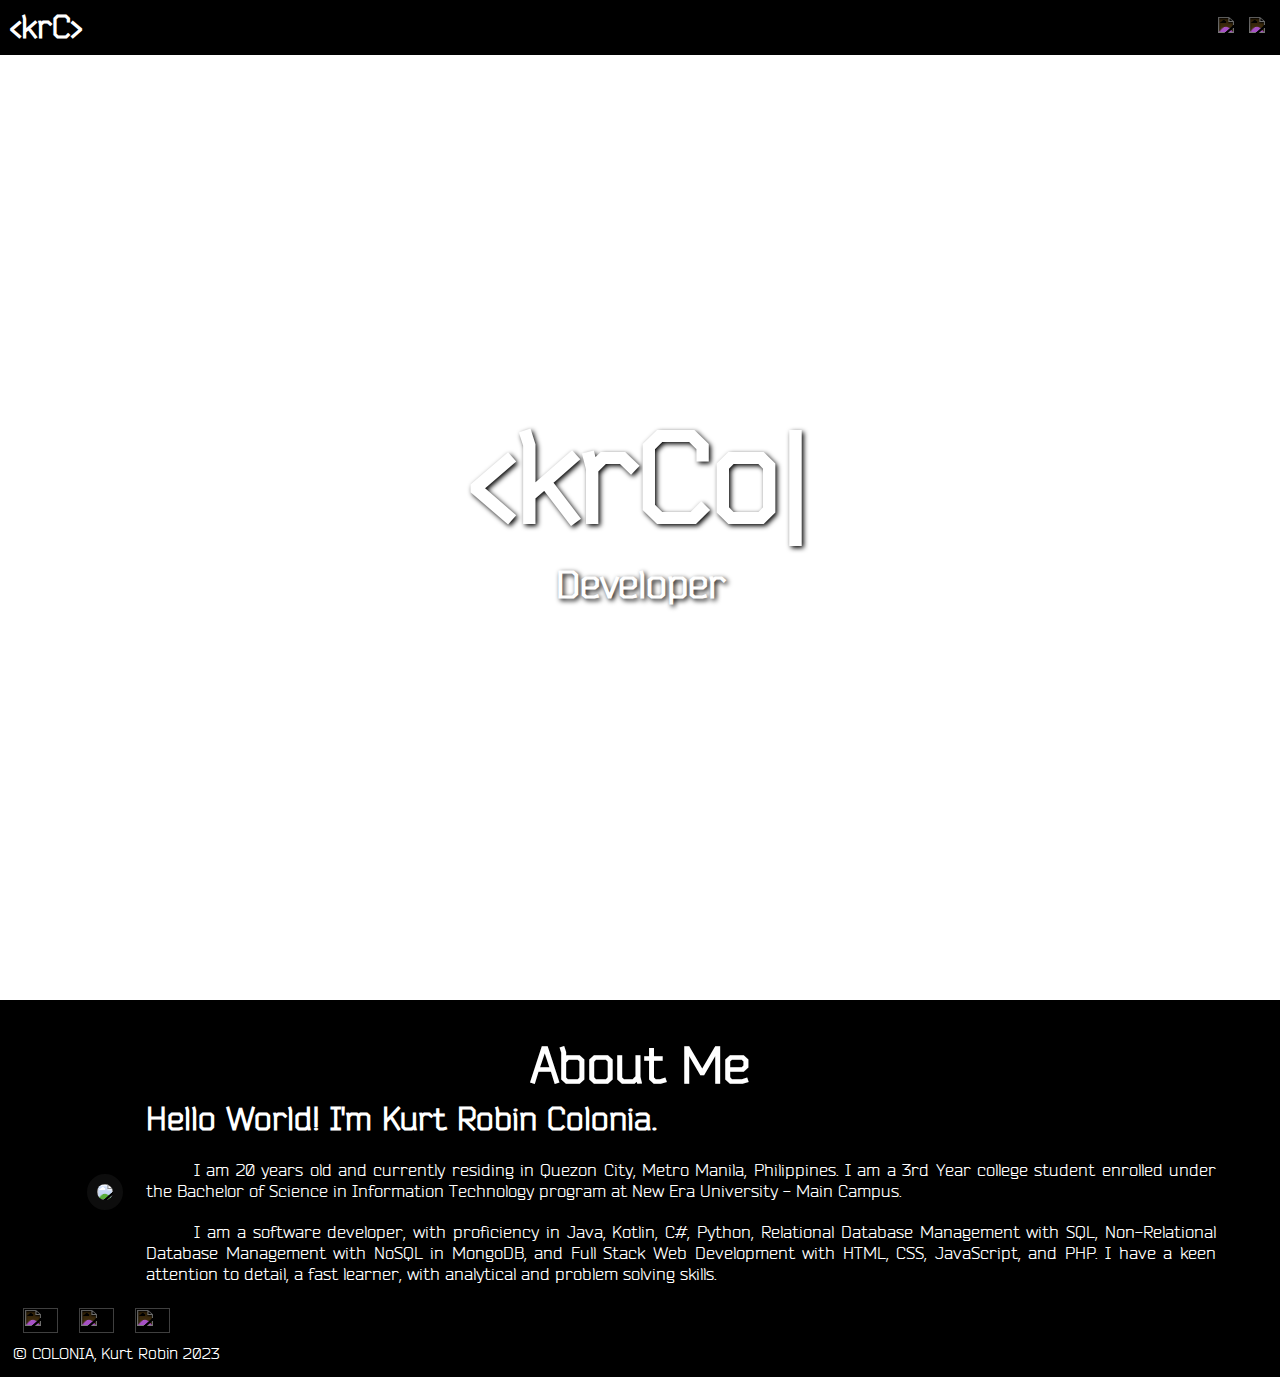
==== index.html @ 04ef665b "13th Commit: made some changes to text to keep it responsive" ====
<!DOCTYPE html>
<html lang="en">

<head>
  <meta charset="UTF-8">
  <meta http-equiv="X-UA-Compatible" content="IE=edge">
  <meta name="viewport" content="width=device-width, initial-scale=1.0">
  <link rel="icon" href="images/favicon.png">
  <link rel="stylesheet" href="styles/style.css" type="text/css" charset="utf-8" />
  <title>Kurt Colonia | Developer</title>
</head>

<body onload="setTimeout(printHomeHeader(), 500)">

  <script src="js/script.js"></script>
  <header>
    <div class="headerDiv">
      <h1>&lt;krC&gt;</h1>
      <nav>
        <button class="hamb-ico" onClick="dropDownFunc()"><img src="https://i.imgur.com/zz1orbo.png"></button>
        <span class="headerBtns">
          <a href="#" class="homeBtn"><img src="https://i.imgur.com/gurbBj8.png" id="buttons"></a>
          <a href="#section1" class="aboutBtn"><img src="https://i.imgur.com/1UI1pkW.png" id="buttons"></a>
        </span>
      </nav>
    </div>

    <nav>
      <div class="headerDropdown">
        <a href="#">Home</a>
        <a href="#section1">About Me</a>
      </div>
    </nav>
  </header>

  <div class="homeTitle">
    <h1>
      <p id="headerContent"></p><span class="blinkCursor">|</span>
    </h1>
    <h2>Developer</h2>
  </div>

  <a id="section1"></a>

  <section class="aboutSection">
    <h1 class="aboutHeader">About Me</h1>
    <div class="aboutContent">
      <img src="images/idPhoto.png"></img>
      <main>
        <h2>Hello World! I'm Kurt Robin Colonia.</h2><br>
        <p> I am 20 years old and currently residing in Quezon City, Metro Manila, Philippines. I am a 3rd
          Year college student enrolled under the Bachelor of Science in Information Technology program at
          New Era University - Main Campus.</p><br>
        <p> I am a software developer, with proficiency in Java, Kotlin, C#, Python, Relational Database
          Management with SQL, Non-Relational Database Management with NoSQL in MongoDB, and Full Stack
          Web Development with HTML, CSS, JavaScript, and PHP. I have a keen attention to detail, a fast
          learner, with analytical and problem solving skills.</p>
      </main>
    </div>
  </section>

  <footer>
    <div class="footerDiv">
      <div class="footerContent">
        <div class="profileLinks">
          <a href="https://github.com/krcolonia" target="_blank">
            <img src="https://i.imgur.com/YPeacUb.png">
          </a>
          <a href="https://www.linkedin.com/in/krcolonia/" target="_blank">
            <img src="https://i.imgur.com/AUaixxY.png">
          </a>
          <a href="mailto:kurtrobinperezcolonia@gmail.com">
            <img src="https://i.imgur.com/XZkfDdk.png">
          </a>
        </div>
        <p>&copy; COLONIA, Kurt Robin 2023</p>
      </div>
    </div>
  </footer>

</body>

</html>
---- styles/style.css ----
@font-face {
  font-family: 'bender';
  src: url('../fonts/bender.woff2') format('woff2'),
    url('../fonts/bender.woff') format('woff');
  font-weight: normal;
  font-style: normal;

}

html {
  scroll-behavior: smooth;
}

body {
  margin: 0;
  padding: 0;
  font-family: 'bender', monospace;
  display: flex;
  flex-direction: column;
  min-height: 100vh;

  background-image: url('https://i.imgur.com/z3rsDTU.png');
  background-size: cover;
  background-position: center;
  background-repeat: no-repeat;
  background-attachment: fixed;

  scrollbar-width: thin;
  scrollbar-color: transparent transparent;
  -ms-overflow-style: none;
  scrollbar-width: none;
  overflow: -moz-scrollbars-none;

  color: white;
}

header {
  position: sticky;
  width: 100%;
  top: 0;
  z-index: 1;
}

#buttons {
  transition: all 0.5s ease-in-out;
}

#buttons:hover {
  max-width: 45px;
}

.headerDiv {
  display: flex;
  justify-content: space-between;
  align-items: center;
  padding: 10px;
  margin: 0;
  max-height: 35px;
  background-color: black;
  z-index: 1;
}

.headerDiv h1 {
  display: inline-block;
  user-select: none;
  margin: 0;
  padding: 0;
  font-family: 'bender', monospace;
}

.headerBtns {
  margin: 0;
}

.homeBtn img {
  max-height: 35px;
  margin: 5px;
  filter: invert(100%);
}

.aboutBtn img {
  max-height: 35px;
  margin: 5px;
  filter: invert(100%);
}

.hamb-ico {
  display: none;
}

.hamb-ico img {
  max-width: 35px;
  filter: invert(100%);
}

.headerDropdown {
  display: none;
}

.headerDropdown a {
  display: inline-block;
}

.homeTitle {
  display: flex;
  flex-direction: column;
  justify-content: center;
  align-items: center;
  width: 100%;
  height: 100vh;
  text-shadow: 2px 2px 5px black;
}

.homeTitle h1 {
  user-select: none;
  font-size: 10vw;
  margin: 0;
  padding: 0;
}

.homeTitle p {
  display: inline;
}

.blinkCursor {
  text-shadow: 2px 2px 5px black;
  animation: blinkCursor 0.8s linear infinite;
  animation-play-state: paused;
}

@keyframes blinkCursor {
  0% {
    opacity: 01;
  }

  49% {
    opacity: 1;
  }

  50% {
    opacity: 0;
  }

  99% {
    opacity: 0;
  }

  100% {
    opacity: 1;
  }
}

.homeTitle h2 {
  user-select: none;
  font-size: 3vw;
  margin: 0;
  padding: 0;
}

#section1 {
  padding-bottom: 45px;
}

.aboutSection {
  display: flex;
  flex-direction: column;
  align-items: center;
  background-color: black;
}

.aboutHeader {
  font-size: 4vw;
  margin-bottom:0;
}

.aboutContent {
  display: flex;
  flex-direction: row;
  justify-content: space-evenly;
  align-items: center;
  margin: 5%;
  margin-top: 0;
  margin-bottom: 0;
}

.aboutContent img {
  max-width: 30vw;
  margin: 2%;
  border-radius: 50%;
  border: 10px solid #0D0D0D
}

.aboutContent main * {
  margin: 0;
  padding: 0;
}

.aboutContent h2 {
  font-size: 2.5vw;
}

.aboutContent p {
  font-size: 1.3vw;
  text-indent: 3rem;
  text-align: justify;
}

.footerDiv {
  display: flex;
  flex-direction: row;
  justify-content: left;
  align-items: flex-end;
  width: 100%;
  user-select: none;
  background-color: black;
}

.footerContent {
  margin: 1%;
}

.footerContent p {
  margin: 0;
}

.profileLinks {
  display: flex;
  flex-direction: row;
}

.profileLinks img {
  width: 100%;
  height: 100%;
  margin: 0;
  padding: 0;
  filter: invert(100%);
}

.profileLinks a {
  width: 35px;
  margin: 5%;
  display: flex;
  align-items: center;
  justify-content: center;
}

@media (max-width: 768px) {

  .headerBtns {
    display: none;
  }

  .hamb-ico {
    display: inline-block;
    background-color: transparent;
    border: none;
    margin: 5px;
  }

  .hamb-ico img {
    max-width: 35px;
    filter: invert(100%);
  }

  .headerDropdown {
    z-index: -5;
    position: absolute;
    display: flex;
    flex-direction: row;
    justify-content: space-evenly;
    align-items: center;
    height: 55px;
    width: 100%;
    top: 0px;
    background-color: #0D0D0D;
    transition: top 0.3s ease-in-out;
  }

  .headerDropdown a {
    display: inline-block;
    text-decoration: none;
    color: white;
    font-size: 4vw;
    transition: text-shadow 0.3s ease-in-out;
  }

  .headerDropdown a:hover {
    text-shadow: 0.5px 0.5px 5px grey, -0.5px -0.5px 5px grey;
  }

  .aboutHeader {
    font-size: 3rem;
  }

  .aboutContent {
    flex-direction: column;
  }

  .aboutContent img {
    margin: 0;
  }

  .aboutContent h2 {
    margin-top: 0;
    text-align: center;
    font-size: 2rem;
  }

  .aboutContent p {
    font-size: 1rem;
  }

  .footerDiv {
    justify-content: center;
    align-items: center;
  }

  .footerContent * {
    justify-content: center;
    text-align: center;
  }
}
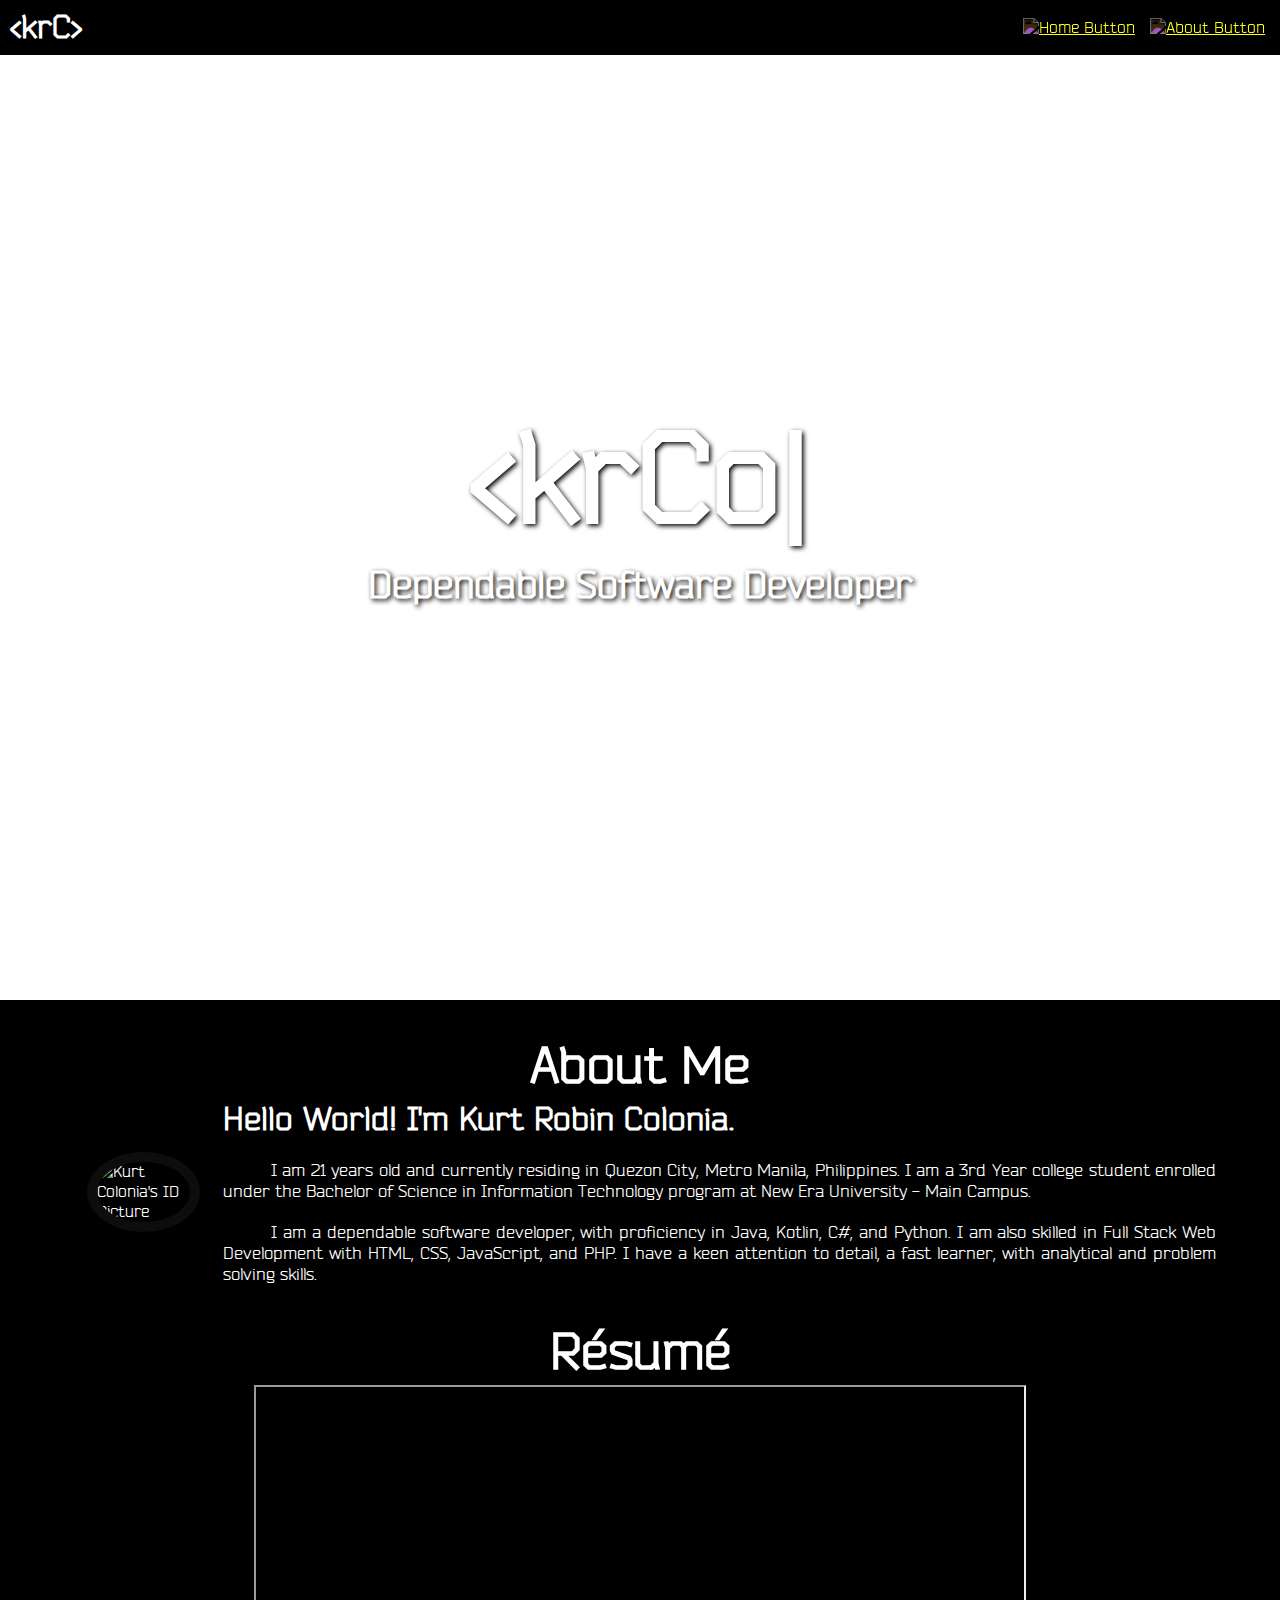
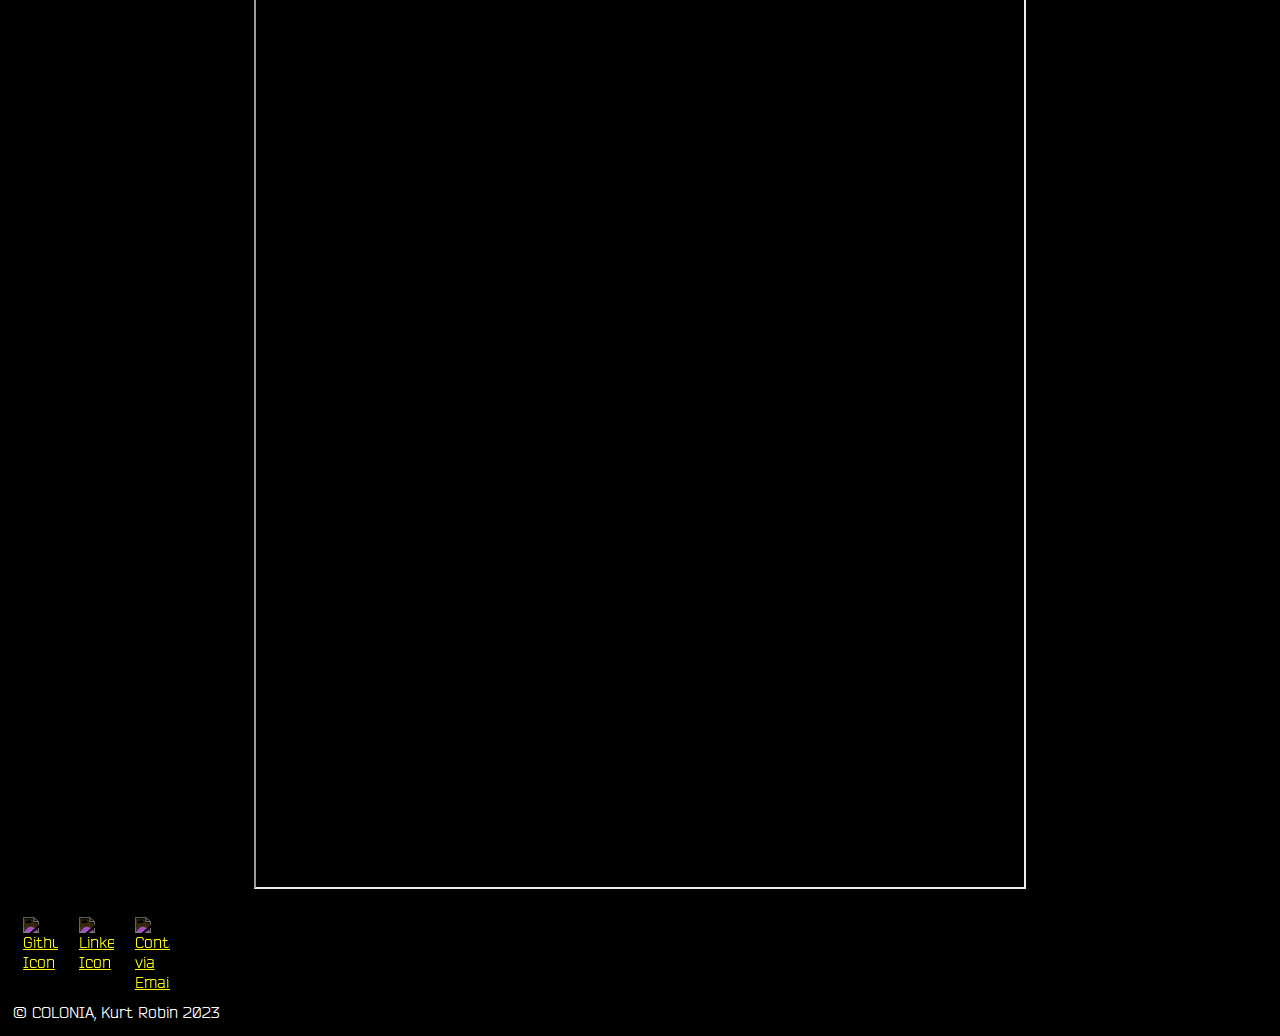
==== commit 2aebf6b9: "16th Commit: Added Résumé" ====
--- a/index.html
+++ b/index.html
@@ -17,10 +17,12 @@
     <div class="headerDiv">
       <h1>&lt;krC&gt;</h1>
       <nav>
-        <button class="hamb-ico" onClick="dropDownFunc()"><img src="https://i.imgur.com/zz1orbo.png"></button>
+        <button class="hamb-ico" onClick="dropDownFunc()"><img src="https://i.imgur.com/zz1orbo.png"
+            alt="Dropdown Button"></button>
         <span class="headerBtns">
-          <a href="#" class="homeBtn"><img src="https://i.imgur.com/gurbBj8.png" id="buttons"></a>
-          <a href="#section1" class="aboutBtn"><img src="https://i.imgur.com/1UI1pkW.png" id="buttons"></a>
+          <a href="#" class="homeBtn"><img src="https://i.imgur.com/gurbBj8.png" alt="Home Button" id="buttons"></a>
+          <a href="#section1" class="aboutBtn"><img src="https://i.imgur.com/1UI1pkW.png" alt="About Button"
+              id="buttons"></a>
         </span>
       </nav>
     </div>
@@ -37,7 +39,8 @@
     <h1>
       <p id="headerContent"></p><span class="blinkCursor">|</span>
     </h1>
-    <h2>Developer</h2>
+    <!-- <h2>Developer</h2> -->
+    <h2>Dependable Software Developer</h2>
   </div>
 
   <a id="section1"></a>
@@ -45,16 +48,30 @@
   <section class="aboutSection">
     <h1 class="aboutHeader">About Me</h1>
     <div class="aboutContent">
-      <img src="images/idPhoto.png"></img>
+      <img src="images/LinkedIn_PFP.png" alt="Kurt Colonia's ID Picture"></img>
       <main>
         <h2>Hello World! I'm Kurt Robin Colonia.</h2><br>
-        <p> I am 20 years old and currently residing in Quezon City, Metro Manila, Philippines. I am a 3rd
+        <p> I am 21 years old and currently residing in Quezon City, Metro Manila, Philippines. I am a 3rd
           Year college student enrolled under the Bachelor of Science in Information Technology program at
           New Era University - Main Campus.</p><br>
-        <p> I am a software developer, with proficiency in Java, Kotlin, C#, Python, Relational Database
+        <p> I am a dependable software developer, with proficiency in Java, Kotlin, C#, and Python. I am also skilled in
+          Full Stack
+          Web Development with HTML, CSS, JavaScript, and PHP. I have a keen attention to detail, a fast
+          learner, with analytical and problem solving skills.</p>
+        <!-- <p> I am a software developer, with proficiency in Java, Kotlin, C#, Python, Relational Database
           Management with SQL, Non-Relational Database Management with NoSQL in MongoDB, and Full Stack
           Web Development with HTML, CSS, JavaScript, and PHP. I have a keen attention to detail, a fast
-          learner, with analytical and problem solving skills.</p>
+          learner, with analytical and problem solving skills.</p> -->
+      </main>
+    </div>
+  </section>
+
+  <section class="resumeSection">
+    <h1 class="resumeHeader">Résumé</h1>
+    <div class="resumeContent">
+      <!-- <img src="images/LinkedIn_PFP.png" alt="Kurt Colonia's ID Picture"></img> -->
+      <main>
+        <iframe src="https://drive.google.com/file/d/1nc6_Sts3eRmDZ3pIucQICVjCvU0dwjOP/preview" width="768" height="1100"></iframe>
       </main>
     </div>
   </section>
@@ -64,13 +81,13 @@
       <div class="footerContent">
         <div class="profileLinks">
           <a href="https://github.com/krcolonia" target="_blank">
-            <img src="https://i.imgur.com/YPeacUb.png">
+            <img src="https://i.imgur.com/YPeacUb.png" alt="Github Icon">
           </a>
           <a href="https://www.linkedin.com/in/krcolonia/" target="_blank">
-            <img src="https://i.imgur.com/AUaixxY.png">
+            <img src="https://i.imgur.com/AUaixxY.png" alt="LinkedIn Icon">
           </a>
           <a href="mailto:kurtrobinperezcolonia@gmail.com">
-            <img src="https://i.imgur.com/XZkfDdk.png">
+            <img src="https://i.imgur.com/XZkfDdk.png" alt="Contact via Email">
           </a>
         </div>
         <p>&copy; COLONIA, Kurt Robin 2023</p>
--- a/styles/style.css
+++ b/styles/style.css
@@ -1,3 +1,4 @@
+
 @font-face {
   font-family: 'bender';
   src: url('../fonts/bender.woff2') format('woff2'),
@@ -161,19 +162,19 @@
   padding-bottom: 45px;
 }
 
-.aboutSection {
+section {
   display: flex;
   flex-direction: column;
   align-items: center;
   background-color: black;
 }
 
-.aboutHeader {
+section h1 {
   font-size: 4vw;
   margin-bottom:0;
 }
 
-.aboutContent {
+section div {
   display: flex;
   flex-direction: row;
   justify-content: space-evenly;
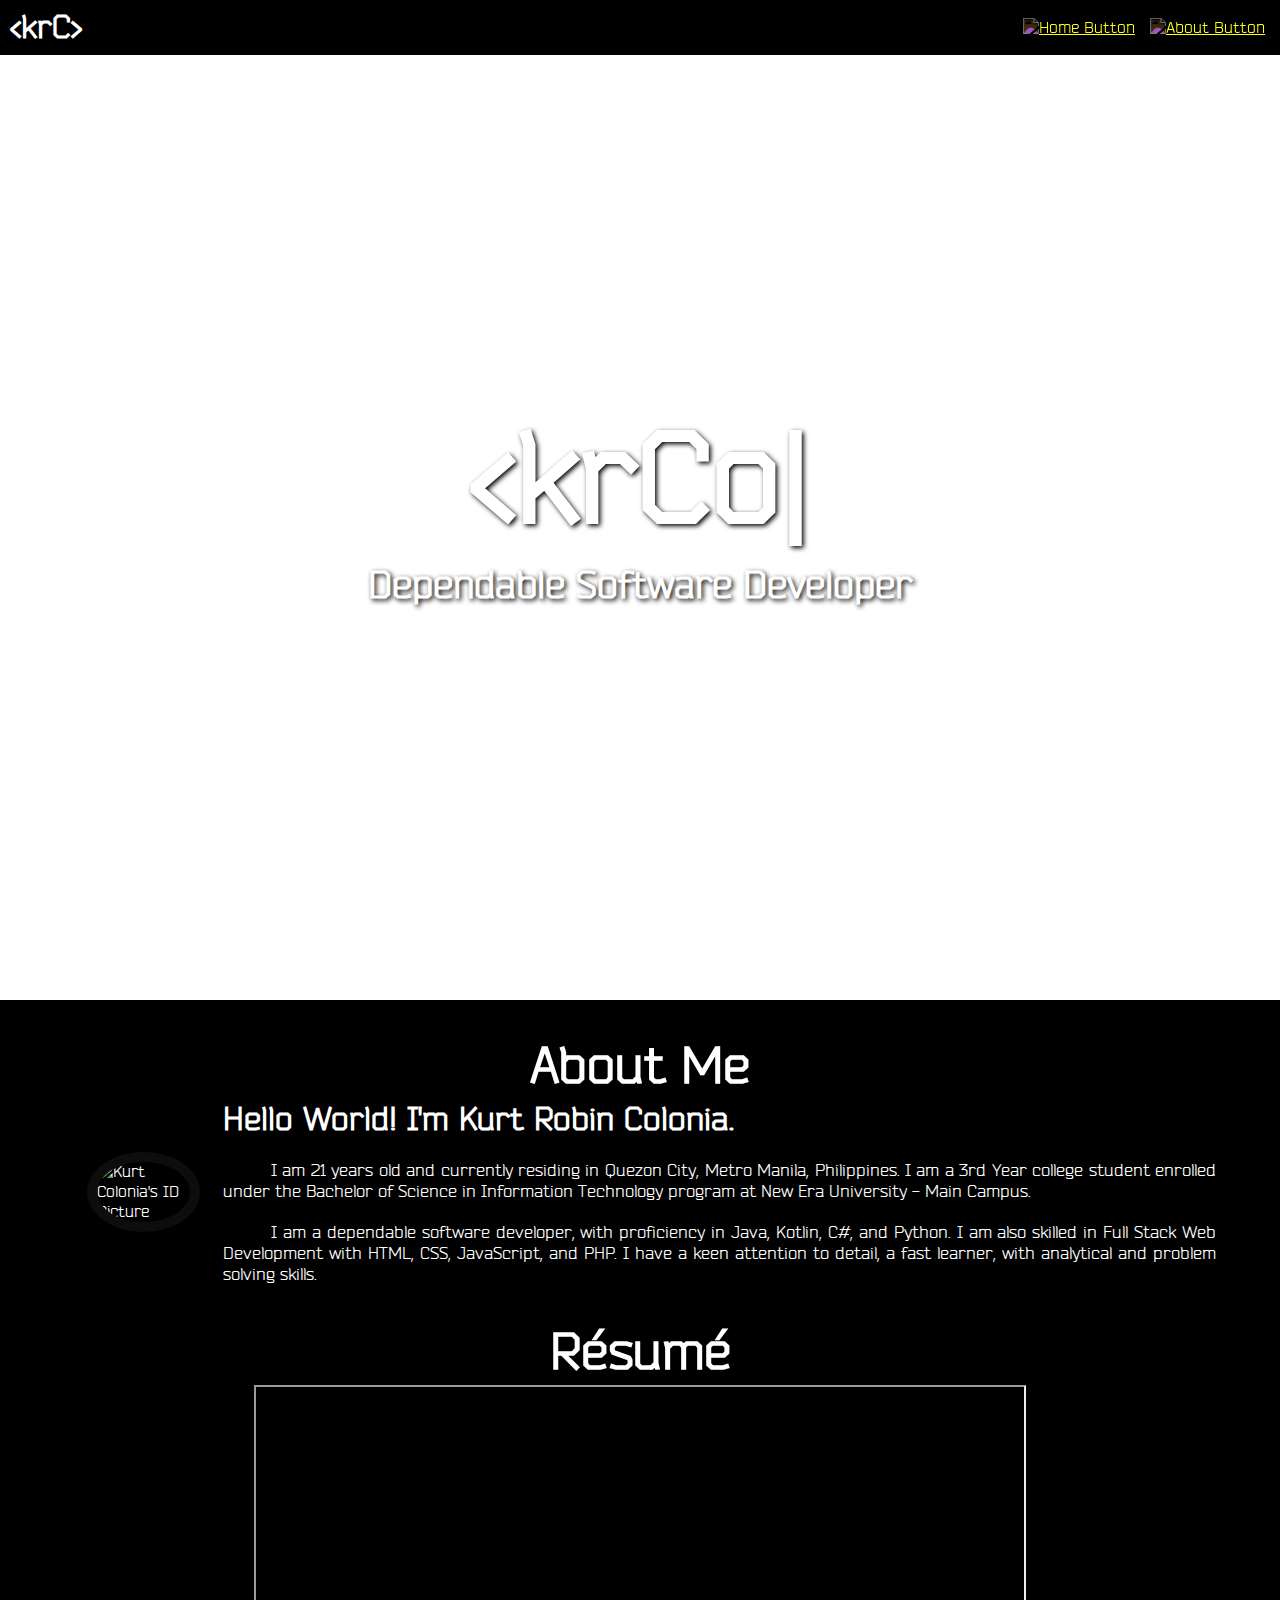
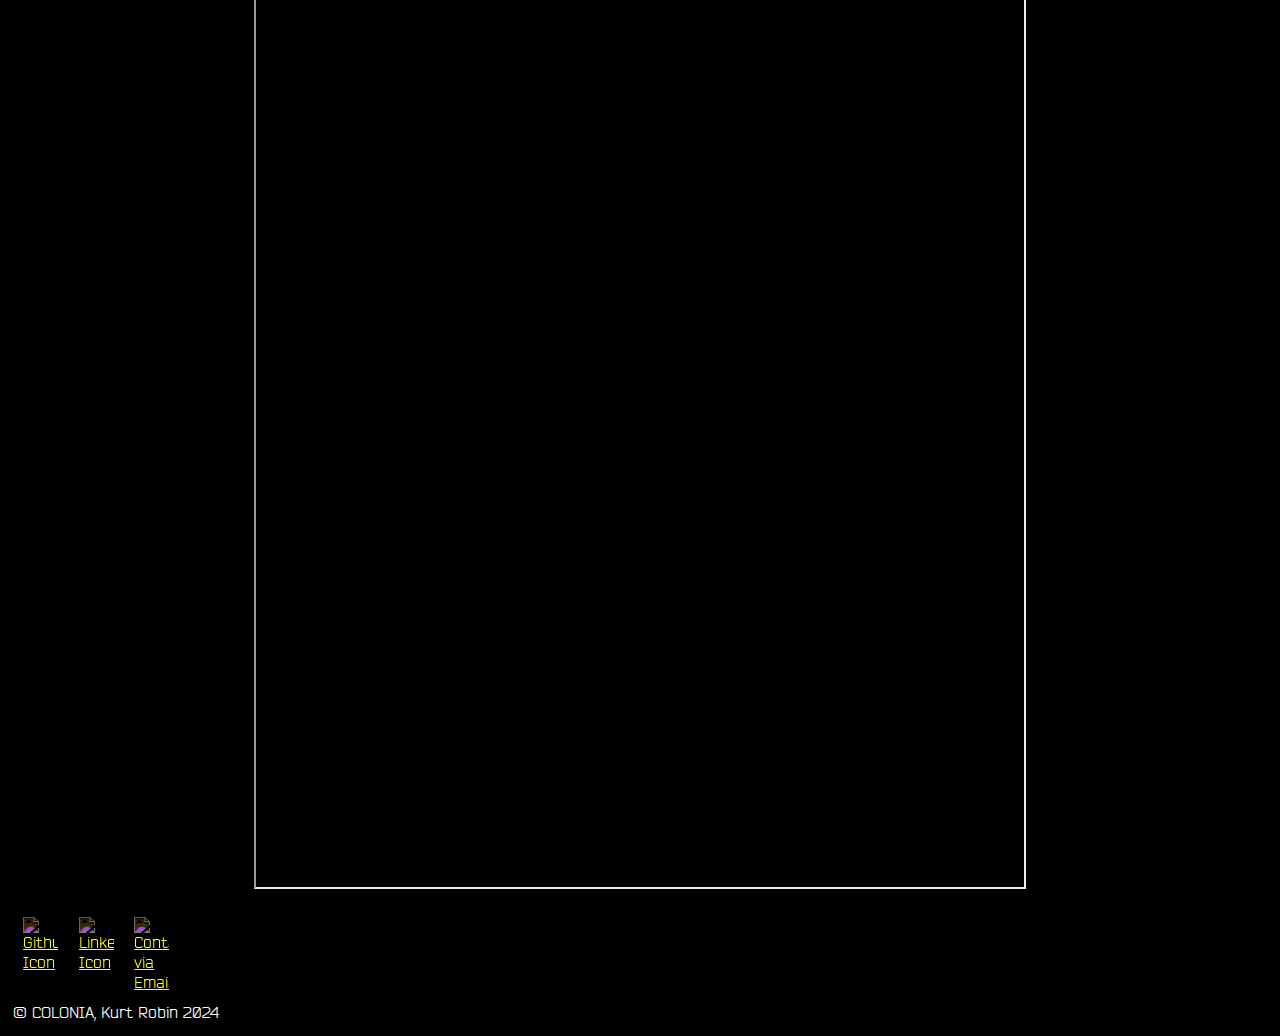
==== commit 6144f4c1: "17th Commit: Forgot to update something." ====
--- a/index.html
+++ b/index.html
@@ -90,7 +90,7 @@
             <img src="https://i.imgur.com/XZkfDdk.png" alt="Contact via Email">
           </a>
         </div>
-        <p>&copy; COLONIA, Kurt Robin 2023</p>
+        <p>&copy; COLONIA, Kurt Robin 2024</p>
       </div>
     </div>
   </footer>
--- a/styles/style.css
+++ b/styles/style.css
@@ -289,11 +289,11 @@
     text-shadow: 0.5px 0.5px 5px grey, -0.5px -0.5px 5px grey;
   }
 
-  .aboutHeader {
+  section h1 {
     font-size: 3rem;
   }
 
-  .aboutContent {
+  section div {
     flex-direction: column;
   }
 
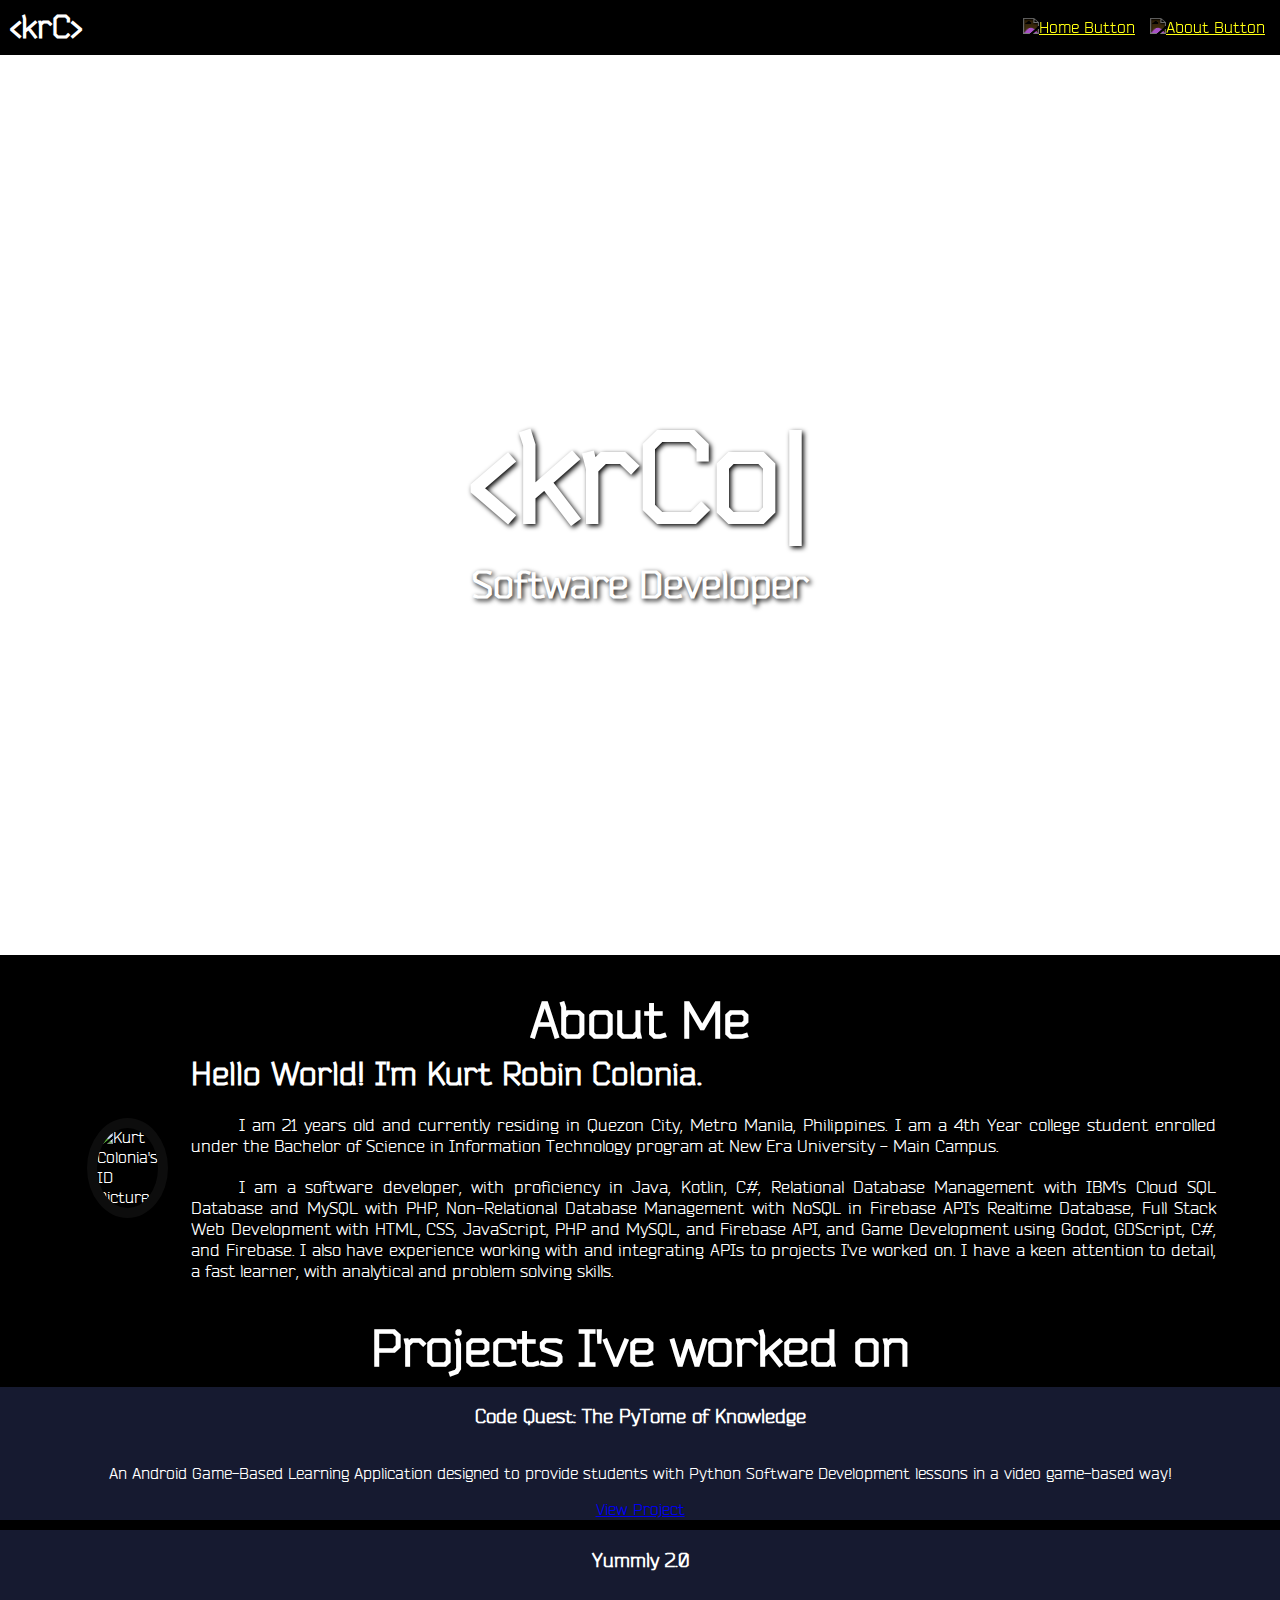
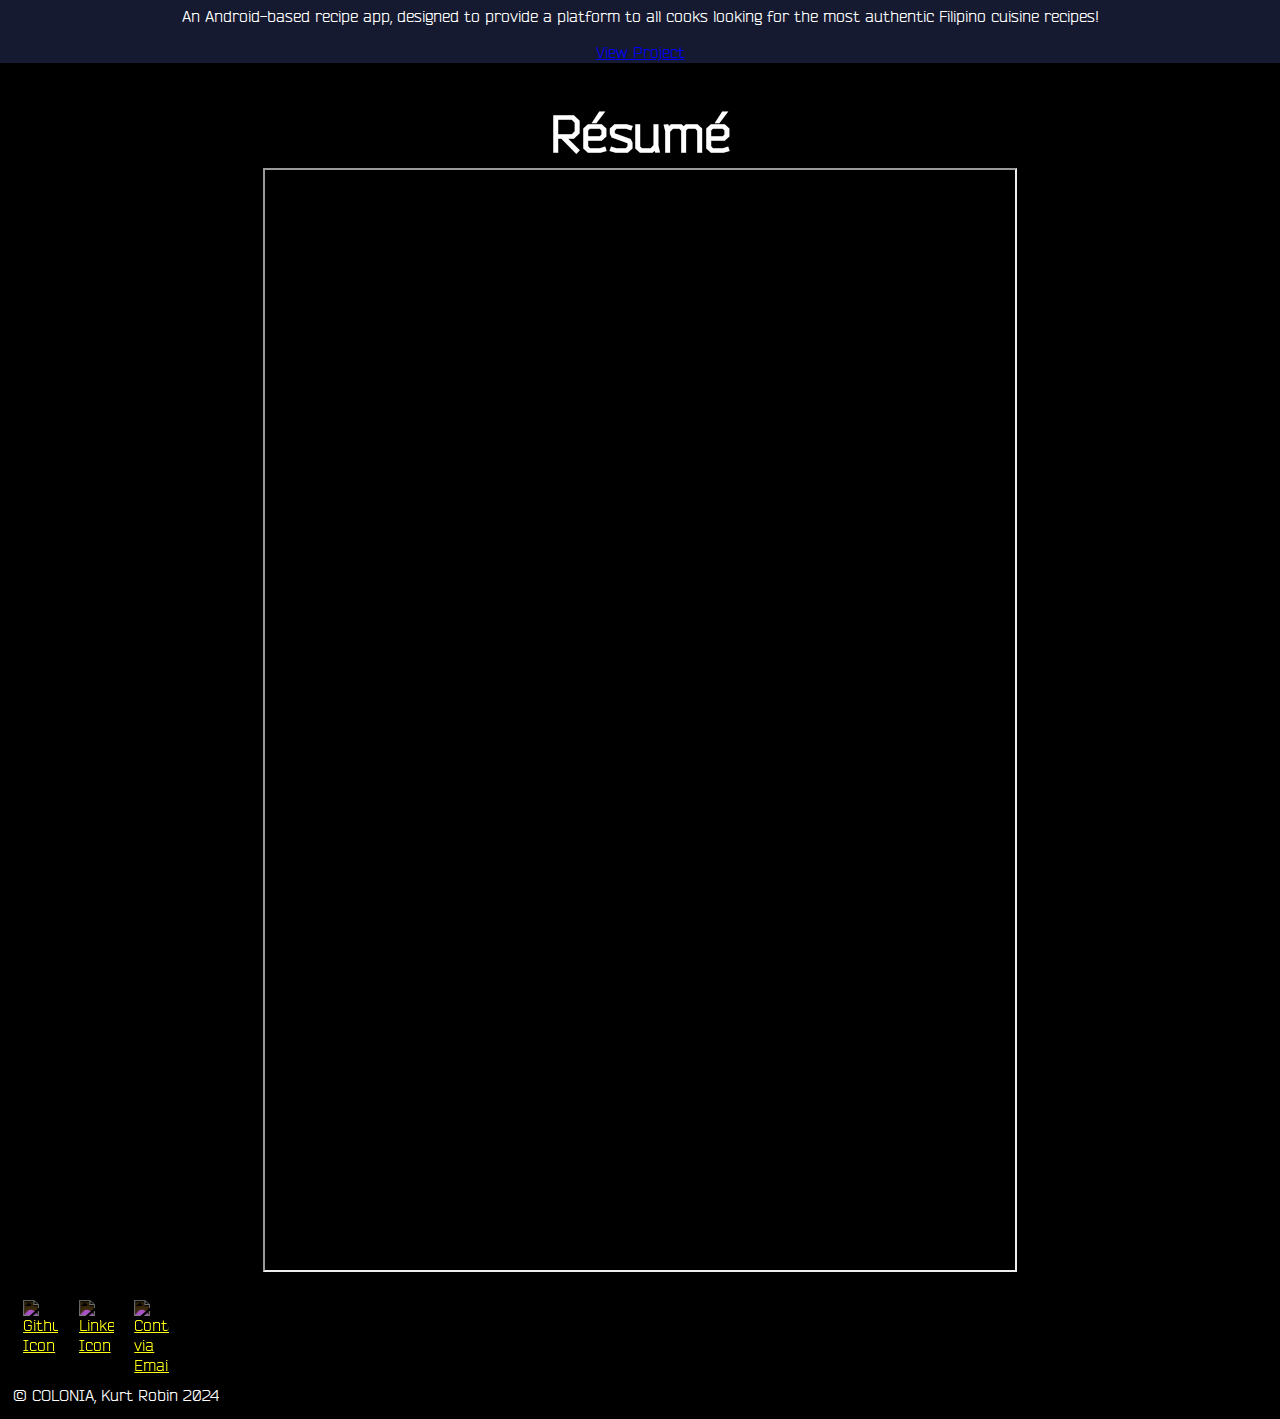
==== commit ab2f3c18: "18th Commit: Updated sections, currently restructuring HTML" ====
--- a/index.html
+++ b/index.html
@@ -2,98 +2,122 @@
 <html lang="en">
 
 <head>
-  <meta charset="UTF-8">
-  <meta http-equiv="X-UA-Compatible" content="IE=edge">
-  <meta name="viewport" content="width=device-width, initial-scale=1.0">
-  <link rel="icon" href="images/favicon.png">
-  <link rel="stylesheet" href="styles/style.css" type="text/css" charset="utf-8" />
-  <title>Kurt Colonia | Developer</title>
+	<meta charset="UTF-8">
+	<meta http-equiv="X-UA-Compatible" content="IE=edge">
+	<meta name="viewport" content="width=device-width, initial-scale=1.0">
+	<link rel="icon" href="images/favicon.png">
+	<link rel="stylesheet" href="styles/style.css" type="text/css" charset="utf-8" />
+	<title>Kurt Colonia | Software Developer</title>
 </head>
 
 <body onload="setTimeout(printHomeHeader(), 500)">
 
-  <script src="js/script.js"></script>
-  <header>
-    <div class="headerDiv">
-      <h1>&lt;krC&gt;</h1>
-      <nav>
-        <button class="hamb-ico" onClick="dropDownFunc()"><img src="https://i.imgur.com/zz1orbo.png"
-            alt="Dropdown Button"></button>
-        <span class="headerBtns">
-          <a href="#" class="homeBtn"><img src="https://i.imgur.com/gurbBj8.png" alt="Home Button" id="buttons"></a>
-          <a href="#section1" class="aboutBtn"><img src="https://i.imgur.com/1UI1pkW.png" alt="About Button"
-              id="buttons"></a>
-        </span>
-      </nav>
-    </div>
+	<script src="js/script.js"></script>
 
-    <nav>
-      <div class="headerDropdown">
-        <a href="#">Home</a>
-        <a href="#section1">About Me</a>
-      </div>
-    </nav>
-  </header>
+	<nav id="navbar">
+		<div class="headerDiv">
+			<h1>&lt;krC&gt;</h1>
+			<button class="hamb-ico" onClick="dropDownFunc()"><img src="https://i.imgur.com/zz1orbo.png"
+					alt="Dropdown Button"></button>
+			<span class="headerBtns">
+				<a href="#" class="homeBtn"><img src="https://i.imgur.com/gurbBj8.png" alt="Home Button" id="buttons"></a>
+				<a href="#section1" class="aboutBtn"><img src="https://i.imgur.com/1UI1pkW.png" alt="About Button"
+						id="buttons"></a>
+			</span>
+		</div>
+		<div id="headerDropdown">
+			<a href="#">Home</a>
+			<a href="#about-link">About Me</a>
+			<a href="#project-link">Projects</a>
+			<a href="#resume-link">Résumé</a>
+		</div>
+		<script>
+			var menu = document.getElementById("headerDropdown");
+			menu.style.top = "-" + menu.offsetHeight + "px";
+			console.log("dropdown default positioning set!")
+			dropdown_open = false
+		</script>
+	</nav>
 
-  <div class="homeTitle">
-    <h1>
-      <p id="headerContent"></p><span class="blinkCursor">|</span>
-    </h1>
-    <!-- <h2>Developer</h2> -->
-    <h2>Dependable Software Developer</h2>
-  </div>
+	<div class="homeTitle">
+		<h1>
+			<p id="headerContent"></p><span class="blinkCursor">|</span>
+		</h1>
+		<!-- <h2>Developer</h2> -->
+		<h2>Software Developer</h2>
+		<!-- <h2>Kurt Robin Colonia</h2> -->
+	</div>
 
-  <a id="section1"></a>
-
-  <section class="aboutSection">
-    <h1 class="aboutHeader">About Me</h1>
-    <div class="aboutContent">
-      <img src="images/LinkedIn_PFP.png" alt="Kurt Colonia's ID Picture"></img>
-      <main>
-        <h2>Hello World! I'm Kurt Robin Colonia.</h2><br>
-        <p> I am 21 years old and currently residing in Quezon City, Metro Manila, Philippines. I am a 3rd
-          Year college student enrolled under the Bachelor of Science in Information Technology program at
-          New Era University - Main Campus.</p><br>
-        <p> I am a dependable software developer, with proficiency in Java, Kotlin, C#, and Python. I am also skilled in
+	<a id="about-link"></a>
+	<section class="aboutSection">
+		<h1 class="aboutHeader">About Me</h1>
+		<div class="aboutContent">
+			<img src="images/LinkedIn_PFP.png" alt="Kurt Colonia's ID Picture"></img>
+			<main>
+				<h2>Hello World! I'm Kurt Robin Colonia.</h2><br>
+				<p> I am 21 years old and currently residing in Quezon City, Metro Manila, Philippines. I am a 4th
+					Year college student enrolled under the Bachelor of Science in Information Technology program at
+					New Era University - Main Campus.</p><br>
+				<!-- <p> I am a dependable software developer, with proficiency in Java, Kotlin, C#, and Python. I am also skilled in
           Full Stack
           Web Development with HTML, CSS, JavaScript, and PHP. I have a keen attention to detail, a fast
-          learner, with analytical and problem solving skills.</p>
-        <!-- <p> I am a software developer, with proficiency in Java, Kotlin, C#, Python, Relational Database
-          Management with SQL, Non-Relational Database Management with NoSQL in MongoDB, and Full Stack
-          Web Development with HTML, CSS, JavaScript, and PHP. I have a keen attention to detail, a fast
           learner, with analytical and problem solving skills.</p> -->
-      </main>
-    </div>
-  </section>
+				<p> I am a software developer, with proficiency in Java, Kotlin, C#, Relational Database
+					Management with IBM's Cloud SQL Database and MySQL with PHP, Non-Relational Database Management with NoSQL in
+					Firebase API's Realtime Database, Full Stack
+					Web Development with HTML, CSS, JavaScript, PHP and MySQL, and Firebase API, and Game Development using Godot,
+					GDScript, C#, and Firebase.
+					I also have experience working with and integrating APIs to projects I've worked on. I have a keen attention
+					to detail, a fast
+					learner, with analytical and problem solving skills.</p>
+			</main>
+		</div>
+	</section>
 
-  <section class="resumeSection">
-    <h1 class="resumeHeader">Résumé</h1>
-    <div class="resumeContent">
-      <!-- <img src="images/LinkedIn_PFP.png" alt="Kurt Colonia's ID Picture"></img> -->
-      <main>
-        <iframe src="https://drive.google.com/file/d/1nc6_Sts3eRmDZ3pIucQICVjCvU0dwjOP/preview" width="768" height="1100"></iframe>
-      </main>
-    </div>
-  </section>
+	<a id="project-link"></a>
+	<section id="projects">
+		<h1 class="section-header">Projects I've worked on</h1>
+		<div class="project-tile">
+			<h3>Code Quest: The PyTome of Knowledge</h3>
+			<p>An Android Game-Based Learning Application designed to provide students with Python Software Development lessons in a video game-based way!</p>
+			<a href="https://github.com/krcolonia/CodeQuest-ThePyTomeOfKnowledge" target="_blank">View Project</a>
+		</div>
+		<div class="project-tile">
+			<h3>Yummly 2.0</h3>
+			<p>An Android-based recipe app, designed to provide a platform to all cooks looking for the most authentic Filipino cuisine recipes!</p>
+			<a href="https://github.com/krcolonia/Yummly-2.0" target="_blank">View Project</a>
+		</div>
+	</section>
 
-  <footer>
-    <div class="footerDiv">
-      <div class="footerContent">
-        <div class="profileLinks">
-          <a href="https://github.com/krcolonia" target="_blank">
-            <img src="https://i.imgur.com/YPeacUb.png" alt="Github Icon">
-          </a>
-          <a href="https://www.linkedin.com/in/krcolonia/" target="_blank">
-            <img src="https://i.imgur.com/AUaixxY.png" alt="LinkedIn Icon">
-          </a>
-          <a href="mailto:kurtrobinperezcolonia@gmail.com">
-            <img src="https://i.imgur.com/XZkfDdk.png" alt="Contact via Email">
-          </a>
-        </div>
-        <p>&copy; COLONIA, Kurt Robin 2024</p>
-      </div>
-    </div>
-  </footer>
+	<a id="resume-link"></a>
+	<section class="resumeSection">
+		<h1 class="resumeHeader">Résumé</h1>
+		<div class="resumeContent">
+			<!-- <img src="images/LinkedIn_PFP.png" alt="Kurt Colonia's ID Picture"></img> -->
+			<main>
+				<iframe id="resume-embed" title="Embedded Résumé" src="https://drive.google.com/file/d/1nc6_Sts3eRmDZ3pIucQICVjCvU0dwjOP/preview"></iframe>
+			</main>
+		</div>
+	</section>
+
+	<footer>
+		<div class="footerDiv">
+			<div class="footerContent">
+				<div class="profileLinks">
+					<a href="https://github.com/krcolonia" target="_blank">
+						<img src="https://i.imgur.com/YPeacUb.png" alt="Github Icon">
+					</a>
+					<a href="https://www.linkedin.com/in/krcolonia/" target="_blank">
+						<img src="https://i.imgur.com/AUaixxY.png" alt="LinkedIn Icon">
+					</a>
+					<a href="mailto:kurtrobinperezcolonia@gmail.com">
+						<img src="https://i.imgur.com/XZkfDdk.png" alt="Contact via Email">
+					</a>
+				</div>
+				<p>&copy; COLONIA, Kurt Robin 2024</p>
+			</div>
+		</div>
+	</footer>
 
 </body>
 
--- a/styles/style.css
+++ b/styles/style.css
@@ -1,3 +1,4 @@
+@import url("main.css");
 
 @font-face {
   font-family: 'bender';
@@ -5,7 +6,6 @@
     url('../fonts/bender.woff') format('woff');
   font-weight: normal;
   font-style: normal;
-
 }
 
 html {
@@ -35,7 +35,7 @@
   color: white;
 }
 
-header {
+#navbar {
   position: sticky;
   width: 100%;
   top: 0;
@@ -94,11 +94,19 @@
   filter: invert(100%);
 }
 
-.headerDropdown {
-  display: none;
-}
-
-.headerDropdown a {
+#headerDropdown {
+  z-index: -5;
+  position: absolute;
+  display: flex;
+  flex-direction: column;
+  justify-content: space-evenly;
+  align-items: center;
+  width: 100%;
+  background-color: #0D0D0D;
+  transition: top 0.3s ease-in-out;
+}
+
+#headerDropdown a {
   display: inline-block;
 }
 
@@ -206,6 +214,19 @@
   text-align: justify;
 }
 
+.project-tile {
+	display: flex;
+	flex-direction: column;
+	background-color: var(--DarkGunmetal);
+	width: 100%;
+	margin: 5px;
+}
+
+#resume-embed {
+	width: 750px;
+	height: 1100px;
+}
+
 .footerDiv {
   display: flex;
   flex-direction: row;
@@ -263,21 +284,20 @@
     filter: invert(100%);
   }
 
-  .headerDropdown {
+  #headerDropdown {
     z-index: -5;
     position: absolute;
     display: flex;
-    flex-direction: row;
+    flex-direction: column;
     justify-content: space-evenly;
     align-items: center;
-    height: 55px;
     width: 100%;
-    top: 0px;
     background-color: #0D0D0D;
     transition: top 0.3s ease-in-out;
   }
 
-  .headerDropdown a {
+  #headerDropdown a {
+		padding: 10px;
     display: inline-block;
     text-decoration: none;
     color: white;
@@ -285,7 +305,7 @@
     transition: text-shadow 0.3s ease-in-out;
   }
 
-  .headerDropdown a:hover {
+  #headerDropdown a:hover {
     text-shadow: 0.5px 0.5px 5px grey, -0.5px -0.5px 5px grey;
   }
 
@@ -311,6 +331,11 @@
     font-size: 1rem;
   }
 
+	#resume-embed {
+		width:90vw;
+		height:110vh;
+	}
+
   .footerDiv {
     justify-content: center;
     align-items: center;
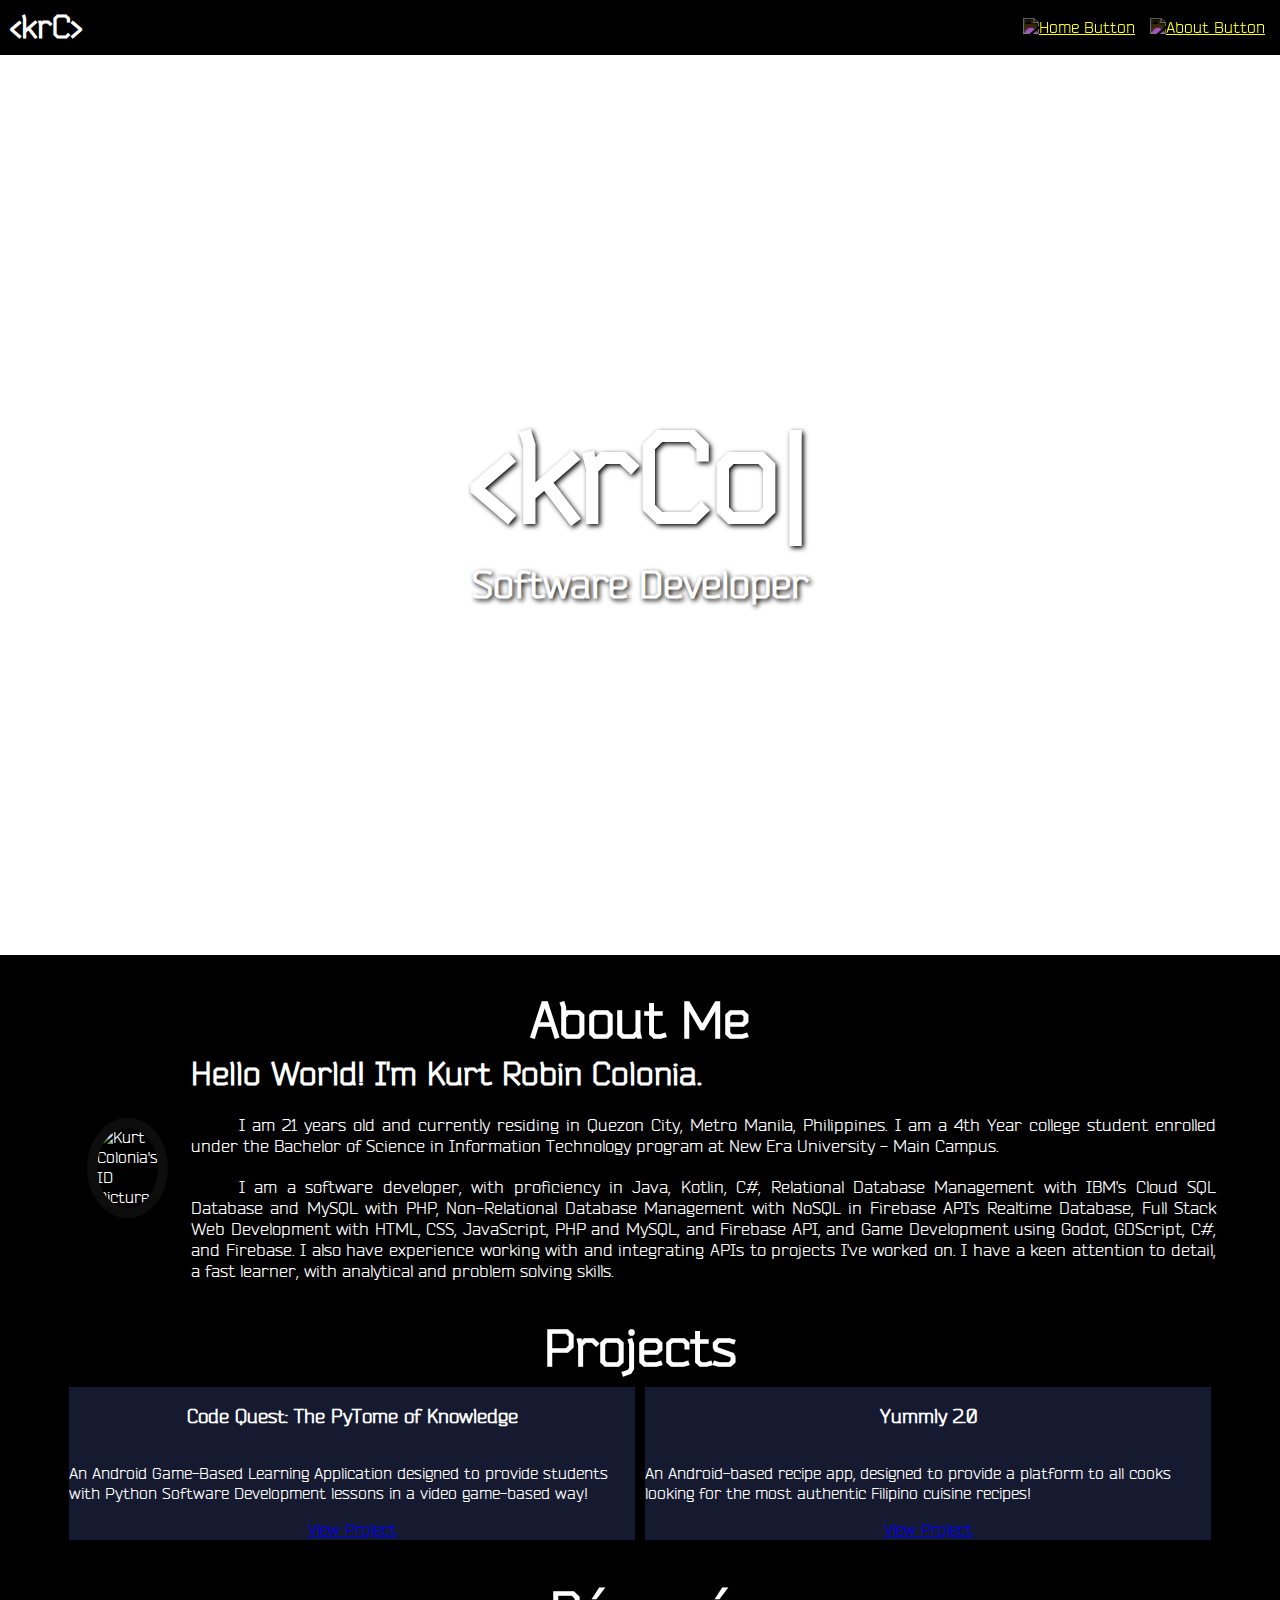
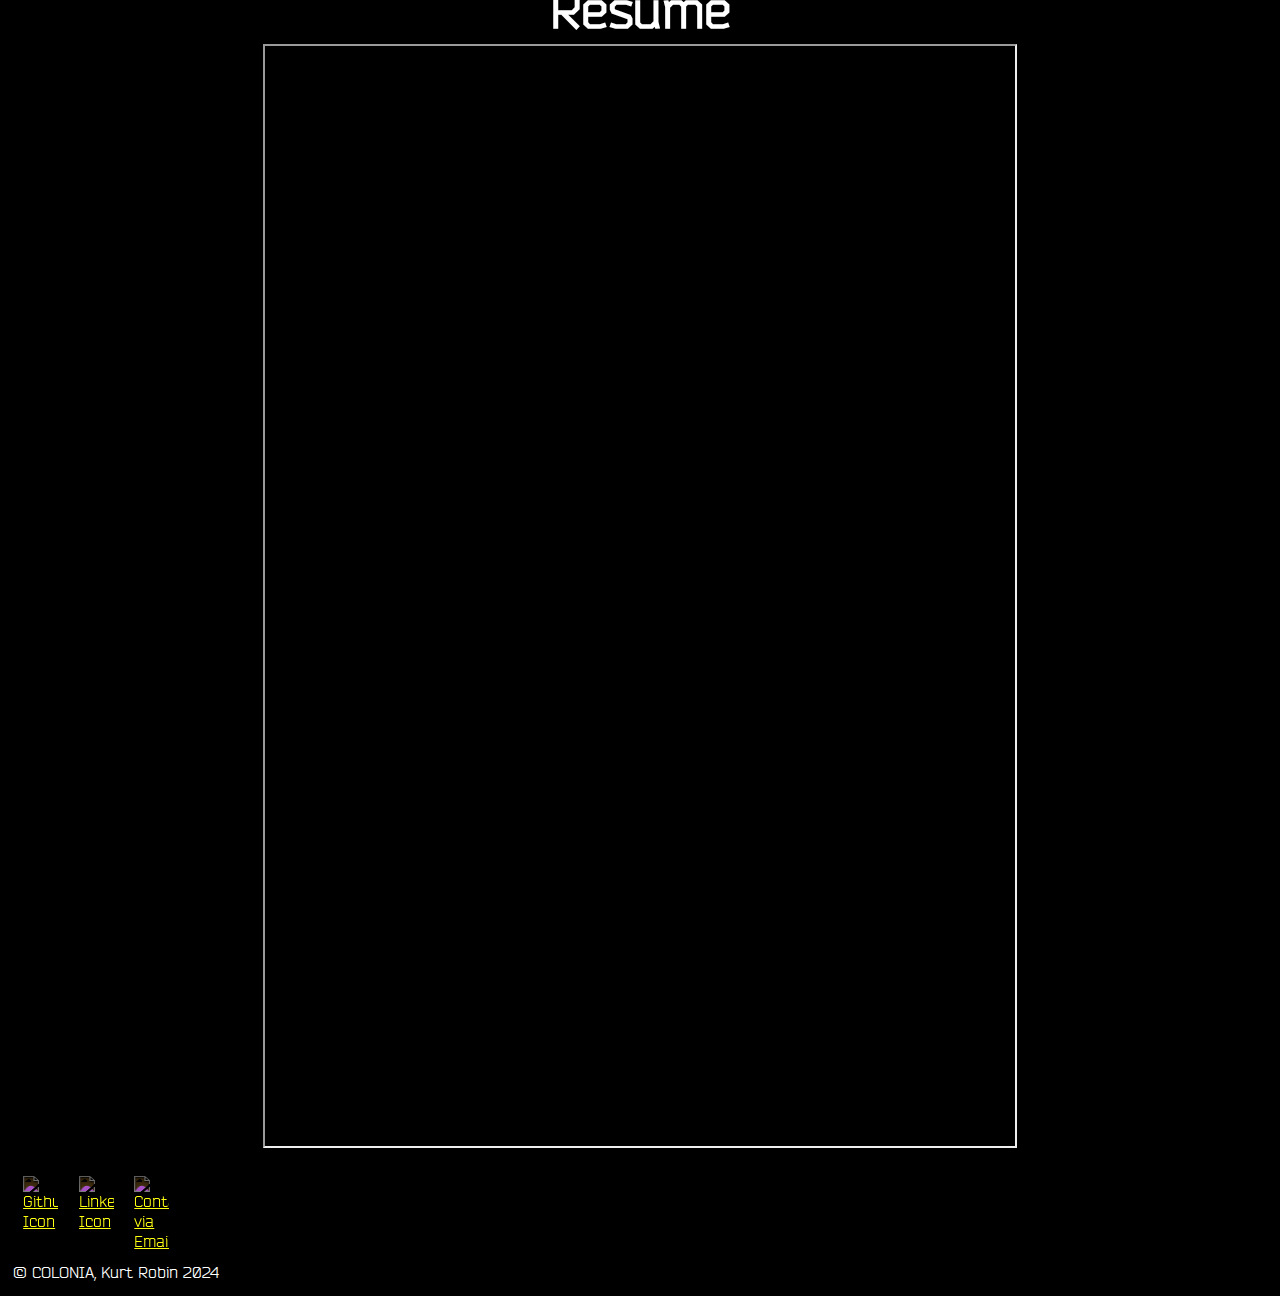
==== commit c6785d50: "20th Commit" ====
--- a/index.html
+++ b/index.html
@@ -4,6 +4,7 @@
 <head>
 	<meta charset="UTF-8">
 	<meta http-equiv="X-UA-Compatible" content="IE=edge">
+	<meta property="og:image" content="https://imgur.com/2X1VqNH.png">
 	<meta name="viewport" content="width=device-width, initial-scale=1.0">
 	<link rel="icon" href="images/favicon.png">
 	<link rel="stylesheet" href="styles/style.css" type="text/css" charset="utf-8" />
@@ -33,7 +34,7 @@
 		</div>
 		<script>
 			var menu = document.getElementById("headerDropdown");
-			menu.style.top = "-" + menu.offsetHeight + "px";
+			menu.style.top = "-250px";
 			console.log("dropdown default positioning set!")
 			dropdown_open = false
 		</script>
@@ -76,16 +77,18 @@
 
 	<a id="project-link"></a>
 	<section id="projects">
-		<h1 class="section-header">Projects I've worked on</h1>
-		<div class="project-tile">
-			<h3>Code Quest: The PyTome of Knowledge</h3>
-			<p>An Android Game-Based Learning Application designed to provide students with Python Software Development lessons in a video game-based way!</p>
-			<a href="https://github.com/krcolonia/CodeQuest-ThePyTomeOfKnowledge" target="_blank">View Project</a>
-		</div>
-		<div class="project-tile">
-			<h3>Yummly 2.0</h3>
-			<p>An Android-based recipe app, designed to provide a platform to all cooks looking for the most authentic Filipino cuisine recipes!</p>
-			<a href="https://github.com/krcolonia/Yummly-2.0" target="_blank">View Project</a>
+		<h1 class="section-header">Projects</h1>
+		<div id="project-container">
+			<div class="project-tile">
+				<h3>Code Quest: The PyTome of Knowledge</h3>
+				<p>An Android Game-Based Learning Application designed to provide students with Python Software Development lessons in a video game-based way!</p>
+				<a href="https://github.com/krcolonia/CodeQuest-ThePyTomeOfKnowledge" target="_blank">View Project</a>
+			</div>
+			<div class="project-tile">
+				<h3>Yummly 2.0</h3>
+				<p>An Android-based recipe app, designed to provide a platform to all cooks looking for the most authentic Filipino cuisine recipes!</p>
+				<a href="https://github.com/krcolonia/Yummly-2.0" target="_blank">View Project</a>
+			</div>
 		</div>
 	</section>
 
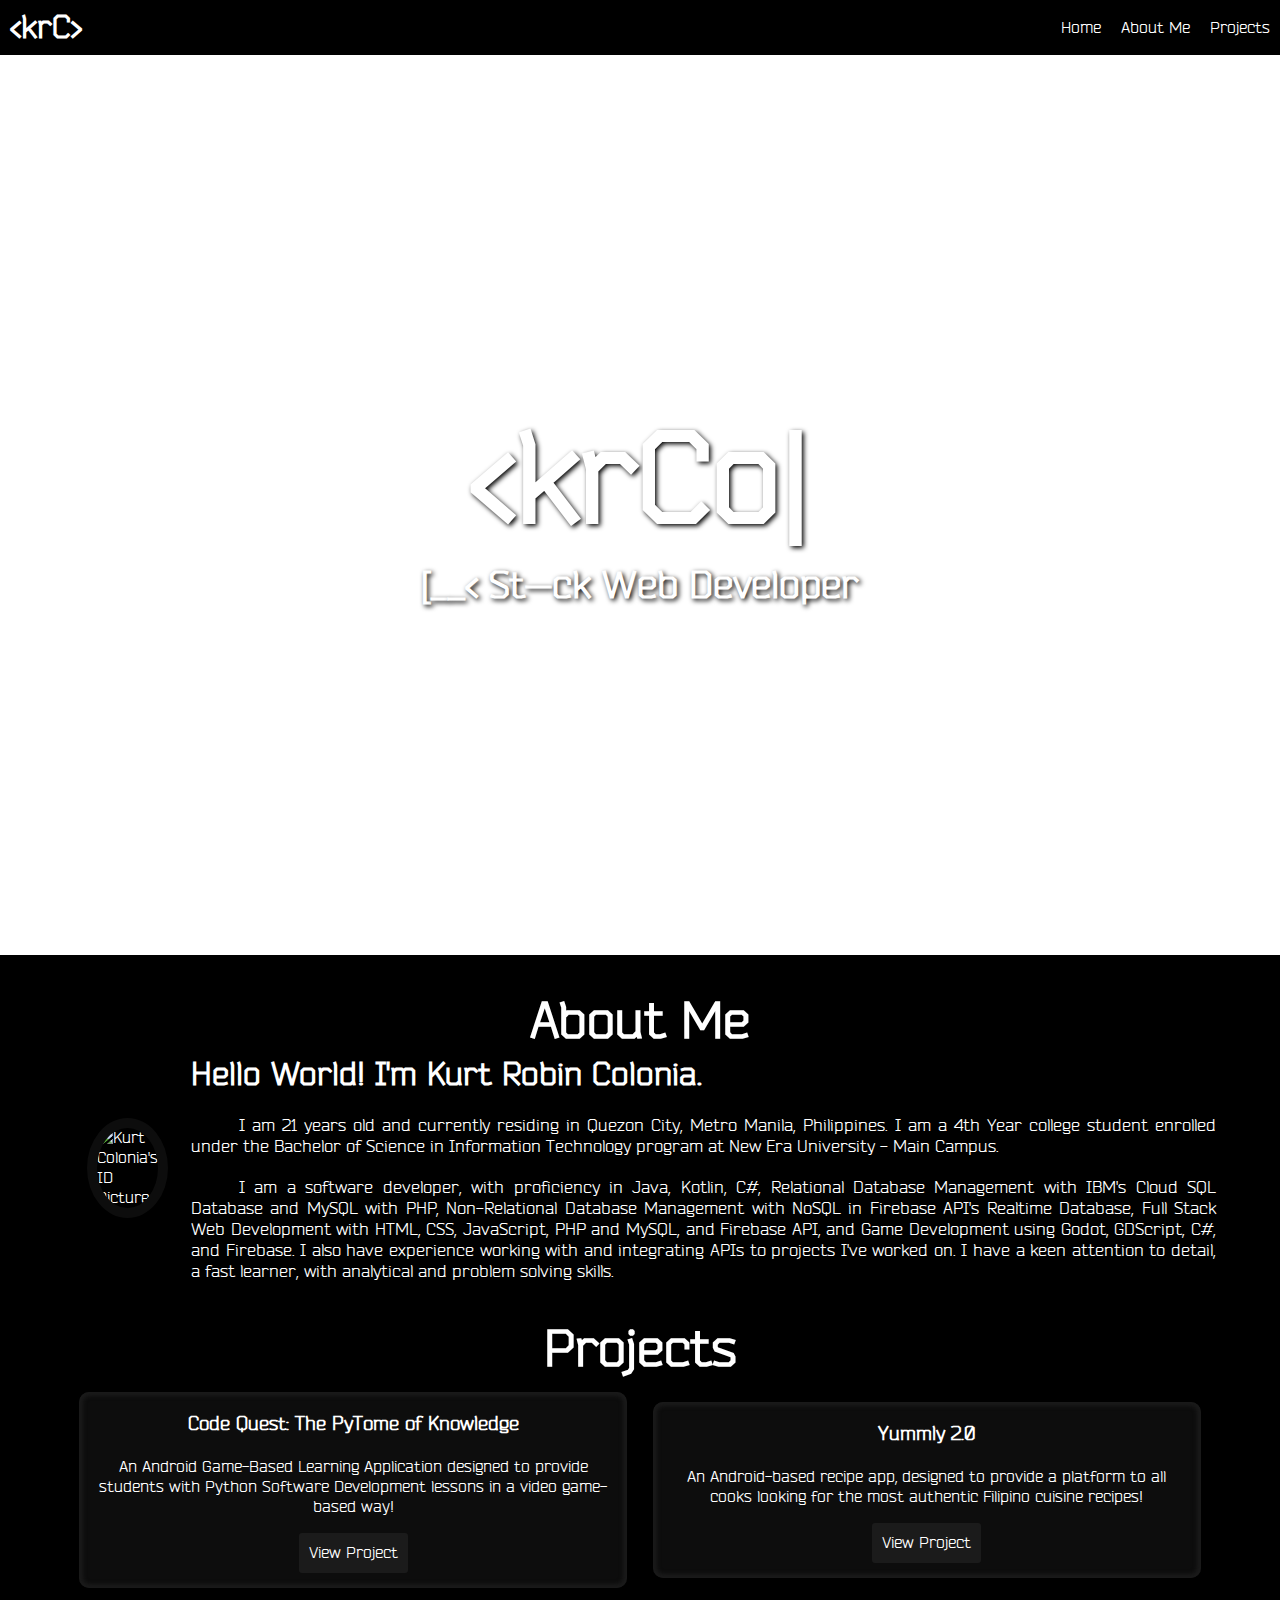
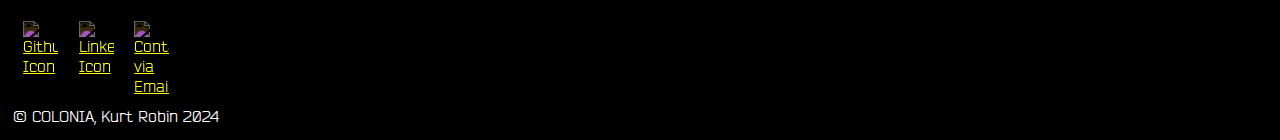
==== commit 3d7bce61: "22nd Commit: Edited meta tags defined in head tag for better embed. Added a Text Scramble Effect" ====
--- a/index.html
+++ b/index.html
@@ -4,16 +4,21 @@
 <head>
 	<meta charset="UTF-8">
 	<meta http-equiv="X-UA-Compatible" content="IE=edge">
+
 	<meta property="og:image" content="https://imgur.com/2X1VqNH.png">
+	<meta name="description" content="Welcome to my Portfolio Website!">
+	<meta name="keywords"
+		content="GitHub, krColonia, Developer, Software Developer, Web Developer, Android Developer, Mobile Developer">
+	<meta name="author" content="krColonia">
+
 	<meta name="viewport" content="width=device-width, initial-scale=1.0">
 	<link rel="icon" href="images/favicon.png">
 	<link rel="stylesheet" href="styles/style.css" type="text/css" charset="utf-8" />
-	<title>Kurt Colonia | Software Developer</title>
+	<!-- <title>Kurt Colonia | Software Developer</title> -->
+	<title>Kurt Colonia | Developer</title>
 </head>
 
 <body onload="setTimeout(printHomeHeader(), 500)">
-
-	<script src="js/script.js"></script>
 
 	<nav id="navbar">
 		<div class="headerDiv">
@@ -21,16 +26,20 @@
 			<button class="hamb-ico" onClick="dropDownFunc()"><img src="https://i.imgur.com/zz1orbo.png"
 					alt="Dropdown Button"></button>
 			<span class="headerBtns">
-				<a href="#" class="homeBtn"><img src="https://i.imgur.com/gurbBj8.png" alt="Home Button" id="buttons"></a>
+				<!-- <a href="#" class="homeBtn"><img src="https://i.imgur.com/gurbBj8.png" alt="Home Button" id="buttons"></a>
 				<a href="#section1" class="aboutBtn"><img src="https://i.imgur.com/1UI1pkW.png" alt="About Button"
-						id="buttons"></a>
+						id="buttons"></a> -->
+				<a href="#" class="homeBtn">Home</a>
+				<a href="#about-section" class="aboutBtn">About Me</a>
+				<a href="#project-section" class="projectBtn">Projects</a>
+				<!-- <a href="#resume-section" class="resumeBtn">Résumé</a> -->
 			</span>
 		</div>
 		<div id="headerDropdown">
 			<a href="#">Home</a>
-			<a href="#about-link">About Me</a>
-			<a href="#project-link">Projects</a>
-			<a href="#resume-link">Résumé</a>
+			<a href="#about-section">About Me</a>
+			<a href="#project-section">Projects</a>
+			<!-- <a href="#resume-section">Résumé</a> -->
 		</div>
 		<script>
 			var menu = document.getElementById("headerDropdown");
@@ -44,13 +53,11 @@
 		<h1>
 			<p id="headerContent"></p><span class="blinkCursor">|</span>
 		</h1>
-		<!-- <h2>Developer</h2> -->
-		<h2>Software Developer</h2>
-		<!-- <h2>Kurt Robin Colonia</h2> -->
+		<h2><span id="devType"></span> Developer</h2>
+		<!-- <h2>Software Developer</h2> -->
 	</div>
 
-	<a id="about-link"></a>
-	<section class="aboutSection">
+	<section class="aboutSection" id="about-section">
 		<h1 class="aboutHeader">About Me</h1>
 		<div class="aboutContent">
 			<img src="images/LinkedIn_PFP.png" alt="Kurt Colonia's ID Picture"></img>
@@ -75,33 +82,33 @@
 		</div>
 	</section>
 
-	<a id="project-link"></a>
-	<section id="projects">
+	<section id="project-section">
 		<h1 class="section-header">Projects</h1>
 		<div id="project-container">
 			<div class="project-tile">
 				<h3>Code Quest: The PyTome of Knowledge</h3>
-				<p>An Android Game-Based Learning Application designed to provide students with Python Software Development lessons in a video game-based way!</p>
+				<p>An Android Game-Based Learning Application designed to provide students with Python Software Development
+					lessons in a video game-based way!</p>
 				<a href="https://github.com/krcolonia/CodeQuest-ThePyTomeOfKnowledge" target="_blank">View Project</a>
 			</div>
 			<div class="project-tile">
 				<h3>Yummly 2.0</h3>
-				<p>An Android-based recipe app, designed to provide a platform to all cooks looking for the most authentic Filipino cuisine recipes!</p>
+				<p>An Android-based recipe app, designed to provide a platform to all cooks looking for the most authentic
+					Filipino cuisine recipes!</p>
 				<a href="https://github.com/krcolonia/Yummly-2.0" target="_blank">View Project</a>
 			</div>
 		</div>
 	</section>
 
-	<a id="resume-link"></a>
-	<section class="resumeSection">
+	<!-- <section class="resumeSection" id="resume-section">
 		<h1 class="resumeHeader">Résumé</h1>
 		<div class="resumeContent">
-			<!-- <img src="images/LinkedIn_PFP.png" alt="Kurt Colonia's ID Picture"></img> -->
 			<main>
-				<iframe id="resume-embed" title="Embedded Résumé" src="https://drive.google.com/file/d/1nc6_Sts3eRmDZ3pIucQICVjCvU0dwjOP/preview"></iframe>
+				<iframe id="resume-embed" title="Embedded Résumé"
+					src="https://drive.google.com/file/d/1nc6_Sts3eRmDZ3pIucQICVjCvU0dwjOP/preview" frameborder="0" scrolling="no" seamless=""></iframe>
 			</main>
 		</div>
-	</section>
+	</section> -->
 
 	<footer>
 		<div class="footerDiv">
@@ -122,6 +129,14 @@
 		</div>
 	</footer>
 
+	<script src="js/scramble.js"></script>
+	<script src="js/script.js"></script>
+
+	<script>
+		next();
+	</script>
+
+
 </body>
 
 </html>--- a/styles/style.css
+++ b/styles/style.css
@@ -73,6 +73,17 @@
   margin: 0;
 }
 
+.headerBtns a {
+	text-decoration: none;
+	color: white;
+	padding-left: 15px;
+	transition: text-shadow 0.3s ease-in-out;
+}
+
+.headerBtns a:hover {
+	text-shadow: 0.5px 0.5px 5px grey, -0.5px -0.5px 5px grey;
+}
+
 .homeBtn img {
   max-height: 35px;
   margin: 5px;
@@ -95,15 +106,7 @@
 }
 
 #headerDropdown {
-  z-index: -5;
-  position: absolute;
-  display: flex;
-  flex-direction: column;
-  justify-content: space-evenly;
-  align-items: center;
-  width: 100%;
-  background-color: #0D0D0D;
-  transition: top 0.3s ease-in-out;
+  display: none;
 }
 
 #headerDropdown a {
@@ -139,7 +142,7 @@
 
 @keyframes blinkCursor {
   0% {
-    opacity: 01;
+    opacity: 1;
   }
 
   49% {
@@ -214,17 +217,52 @@
   text-align: justify;
 }
 
+#project-container {
+	display: flex;
+	flex-direction: row;
+}
+
 .project-tile {
 	display: flex;
 	flex-direction: column;
-	background-color: var(--DarkGunmetal);
-	width: 100%;
-	margin: 5px;
+	background-color: #0D0D0D;
+	width: 45%;
+	margin: 10px;
+	padding: 15px;
+	border-radius: 10px;
+	text-align: center;
+	box-shadow: inset 0px 0px 4px 4px #1B1B1B;
+}
+
+.project-tile h3 {
+	padding: 5px;
+	margin: 0px;
+}
+
+.project-tile p {
+	text-align: center;
+}
+
+.project-tile a {
+	background-color: #1B1B1B;
+	padding: 10px;
+	border-radius: 3px;
+
+	text-decoration: none;
+	color: white;
+
+	transition: background-color 0.3s ease-in-out;
+}
+
+.project-tile a:hover {
+	background-color: #272727;
 }
 
 #resume-embed {
 	width: 750px;
 	height: 1100px;
+	border: none;
+	border-radius: 15px;
 }
 
 .footerDiv {
@@ -331,9 +369,17 @@
     font-size: 1rem;
   }
 
+	#project-container {
+		flex-direction: column;
+	}
+
+	.project-tile {
+		width: 85%;
+	}
+
 	#resume-embed {
 		width:90vw;
-		height:110vh;
+		height:100vh;
 	}
 
   .footerDiv {
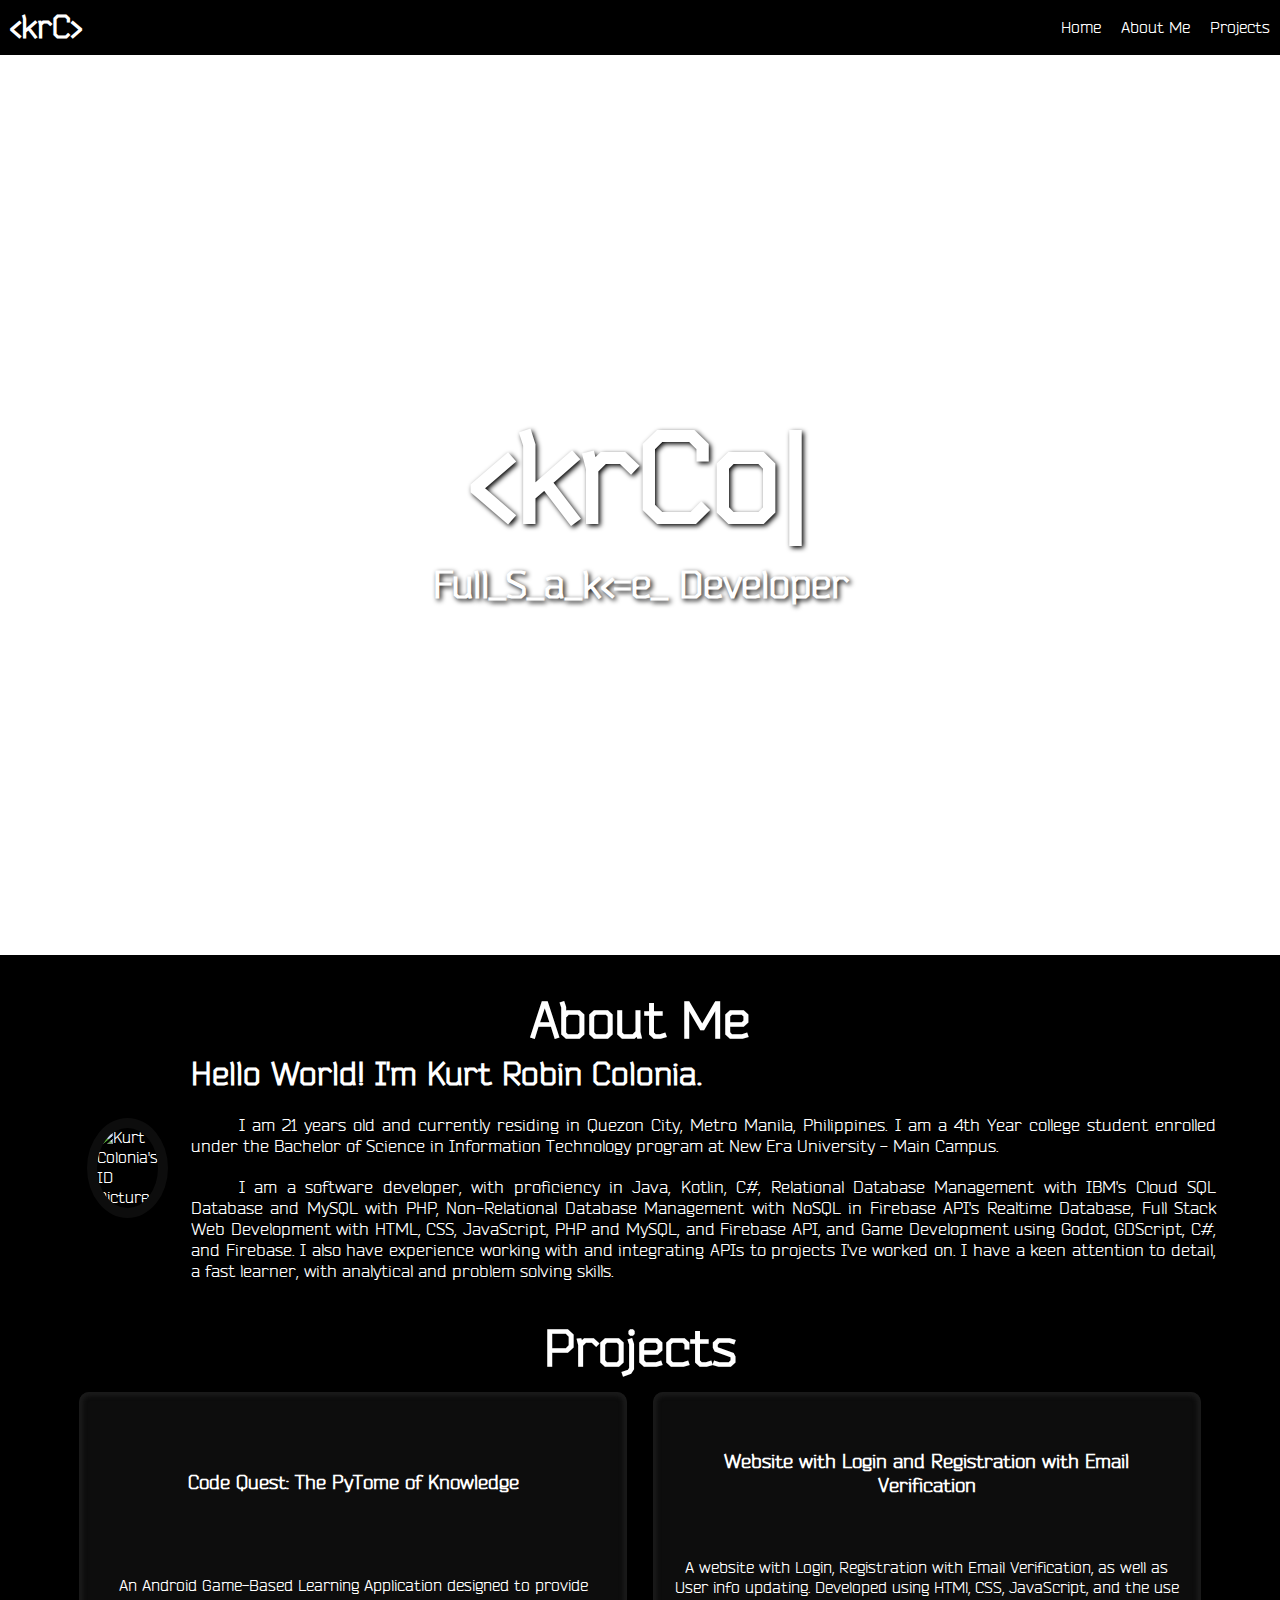
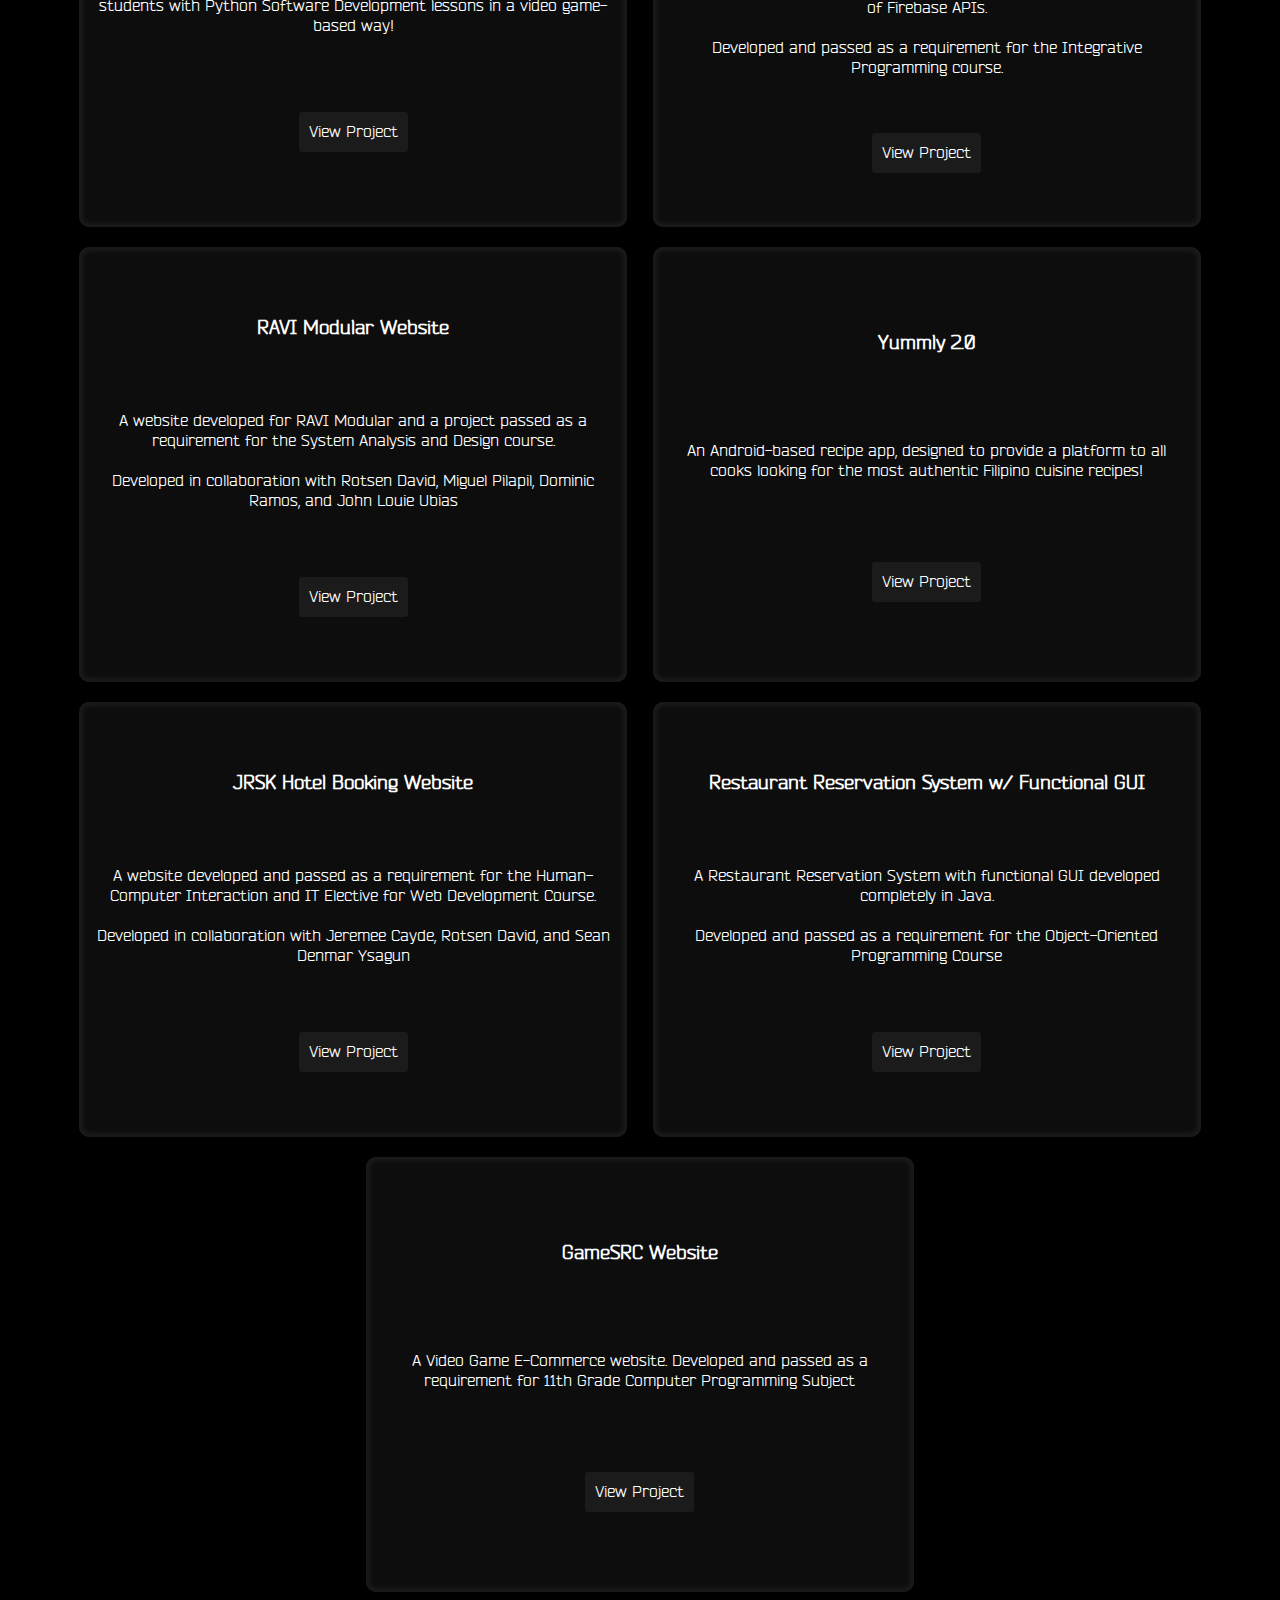
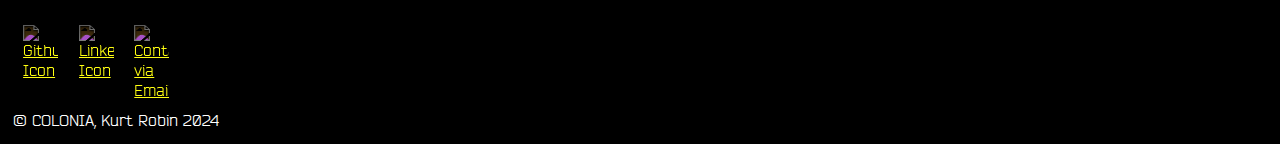
==== commit 592004da: "24th Commit" ====
--- a/index.html
+++ b/index.html
@@ -5,7 +5,7 @@
 	<meta charset="UTF-8">
 	<meta http-equiv="X-UA-Compatible" content="IE=edge">
 
-	<meta property="og:image" content="https://imgur.com/2X1VqNH.png">
+	<meta property="og:image" content="https://imgur.com/hKTV0bs.png">
 	<meta name="description" content="Welcome to my Portfolio Website!">
 	<meta name="keywords"
 		content="GitHub, krColonia, Developer, Software Developer, Web Developer, Android Developer, Mobile Developer">
@@ -51,9 +51,9 @@
 
 	<div class="homeTitle">
 		<h1>
-			<p id="headerContent"></p><span class="blinkCursor">|</span>
+			<span id="headerContent"></span><span class="blinkCursor">|</span>
 		</h1>
-		<h2><span id="devType"></span> Developer</h2>
+		<h2 id="dev-header"><span id="devType">Web</span> Developer</h2>
 		<!-- <h2>Software Developer</h2> -->
 	</div>
 
@@ -91,11 +91,50 @@
 					lessons in a video game-based way!</p>
 				<a href="https://github.com/krcolonia/CodeQuest-ThePyTomeOfKnowledge" target="_blank">View Project</a>
 			</div>
+
+			<div class="project-tile">
+				<h3>Website with Login and Registration with Email Verification</h3>
+				<p>A website with Login, Registration with Email Verification, as well as User info updating. Developed using
+					HTMl, CSS, JavaScript, and the use of Firebase APIs.<br><br>
+					Developed and passed as a requirement for the Integrative Programming course.</p>
+				<a href="https://krcolonia.github.io/IntegrativeProgramming_MidtermProject/" target="_blank">View Project</a>
+			</div>
+
+			<div class="project-tile">
+				<h3>RAVI Modular Website</h3>
+				<p>A website developed for RAVI Modular and a project passed as a requirement for the System Analysis and Design
+					course.<br><br>
+					Developed in collaboration with Rotsen David, Miguel Pilapil, Dominic Ramos, and John Louie Ubias</p>
+				<a href="https://github.com/Dramos02/Ravi_Website" target="_blank">View Project</a>
+			</div>
+
 			<div class="project-tile">
 				<h3>Yummly 2.0</h3>
 				<p>An Android-based recipe app, designed to provide a platform to all cooks looking for the most authentic
 					Filipino cuisine recipes!</p>
 				<a href="https://github.com/krcolonia/Yummly-2.0" target="_blank">View Project</a>
+			</div>
+
+			<div class="project-tile">
+				<h3>JRSK Hotel Booking Website</h3>
+				<p>A website developed and passed as a requirement for the Human-Computer Interaction and IT Elective for Web
+					Development Course.<br><br>
+					Developed in collaboration with Jeremee Cayde, Rotsen David, and Sean Denmar Ysagun</p>
+				<a href="https://github.com/krcolonia/JRSK_WebsiteProject" target="_blank">View Project</a>
+			</div>
+
+			<div class="project-tile">
+				<h3>Restaurant Reservation System w/ Functional GUI</h3>
+				<p>A Restaurant Reservation System with functional GUI developed completely in Java.<br><br>
+					Developed and passed as a requirement for the Object-Oriented Programming Course</p>
+				<a href="https://github.com/krcolonia/OOP_FinalProject" target="_blank">View Project</a>
+			</div>
+
+			<div class="project-tile">
+				<h3>GameSRC Website</h3>
+				<p>A Video Game E-Commerce website. Developed and passed as a requirement for 11th Grade Computer Programming
+					Subject</p>
+				<a href="https://github.com/krcolonia/GameSRC-Website" target="_blank">View Project</a>
 			</div>
 		</div>
 	</section>
@@ -120,7 +159,7 @@
 					<a href="https://www.linkedin.com/in/krcolonia/" target="_blank">
 						<img src="https://i.imgur.com/AUaixxY.png" alt="LinkedIn Icon">
 					</a>
-					<a href="mailto:kurtrobinperezcolonia@gmail.com">
+					<a href="mailto:krcolonia@gmail.com">
 						<img src="https://i.imgur.com/XZkfDdk.png" alt="Contact via Email">
 					</a>
 				</div>
--- a/styles/style.css
+++ b/styles/style.css
@@ -1,5 +1,3 @@
-@import url("main.css");
-
 @font-face {
   font-family: 'bender';
   src: url('../fonts/bender.woff2') format('woff2'),
@@ -220,18 +218,22 @@
 #project-container {
 	display: flex;
 	flex-direction: row;
+	flex-wrap: wrap;
 }
 
 .project-tile {
 	display: flex;
 	flex-direction: column;
 	background-color: #0D0D0D;
-	width: 45%;
 	margin: 10px;
 	padding: 15px;
 	border-radius: 10px;
 	text-align: center;
 	box-shadow: inset 0px 0px 4px 4px #1B1B1B;
+
+	flex-basis: 45%;
+
+	height: 45vh;
 }
 
 .project-tile h3 {
@@ -251,11 +253,12 @@
 	text-decoration: none;
 	color: white;
 
-	transition: background-color 0.3s ease-in-out;
+	transition: background-color 0.3s ease-in-out, text-shadow 0.3s ease-in-out;
 }
 
 .project-tile a:hover {
 	background-color: #272727;
+	text-shadow: 0.5px 0.5px 5px grey, -0.5px -0.5px 5px grey;
 }
 
 #resume-embed {
@@ -321,6 +324,14 @@
     max-width: 35px;
     filter: invert(100%);
   }
+
+	.homeTitle h1 {
+		font-size: 15vw;
+	}
+
+	.homeTitle h2 {
+		font-size: 7.5vw;
+	}
 
   #headerDropdown {
     z-index: -5;
@@ -357,6 +368,8 @@
 
   .aboutContent img {
     margin: 0;
+		max-width: none;
+		width: 40vw;
   }
 
   .aboutContent h2 {
@@ -375,6 +388,8 @@
 
 	.project-tile {
 		width: 85%;
+		height: auto;
+		flex-basis: 100%;
 	}
 
 	#resume-embed {
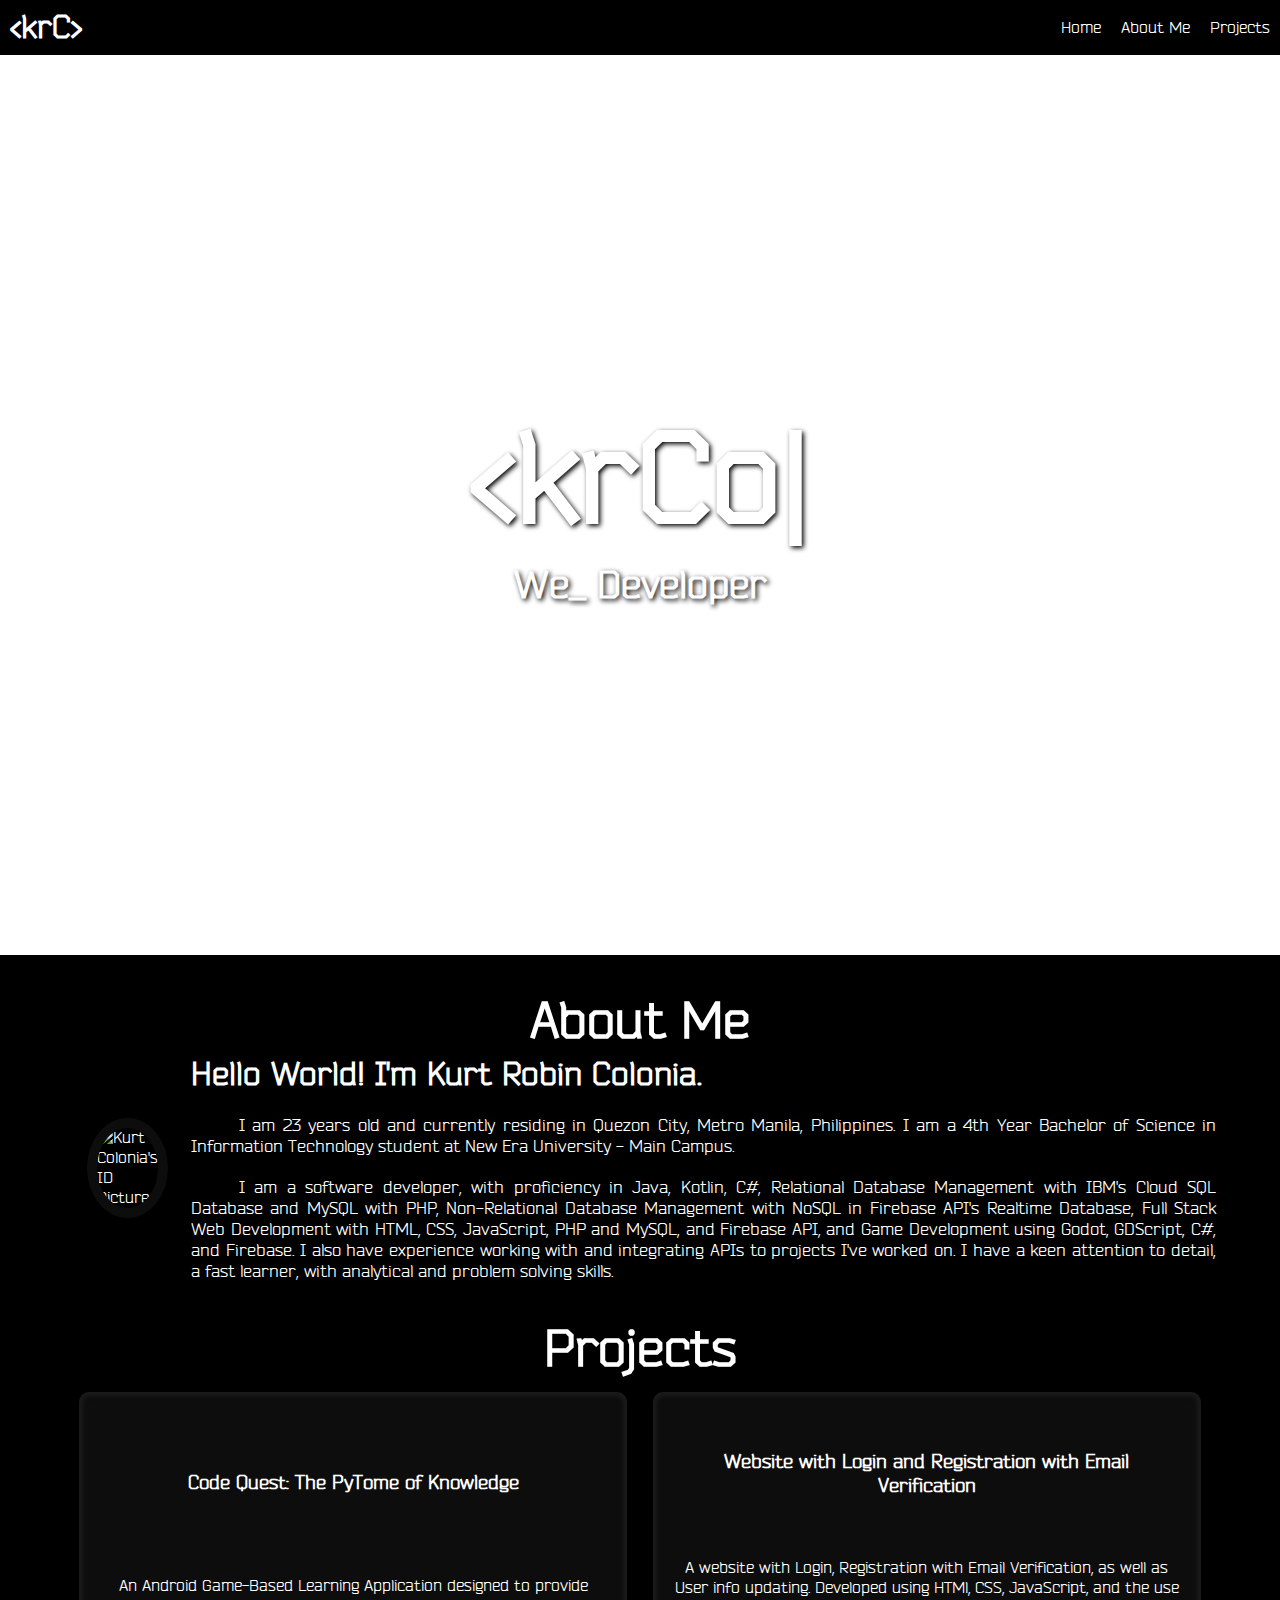
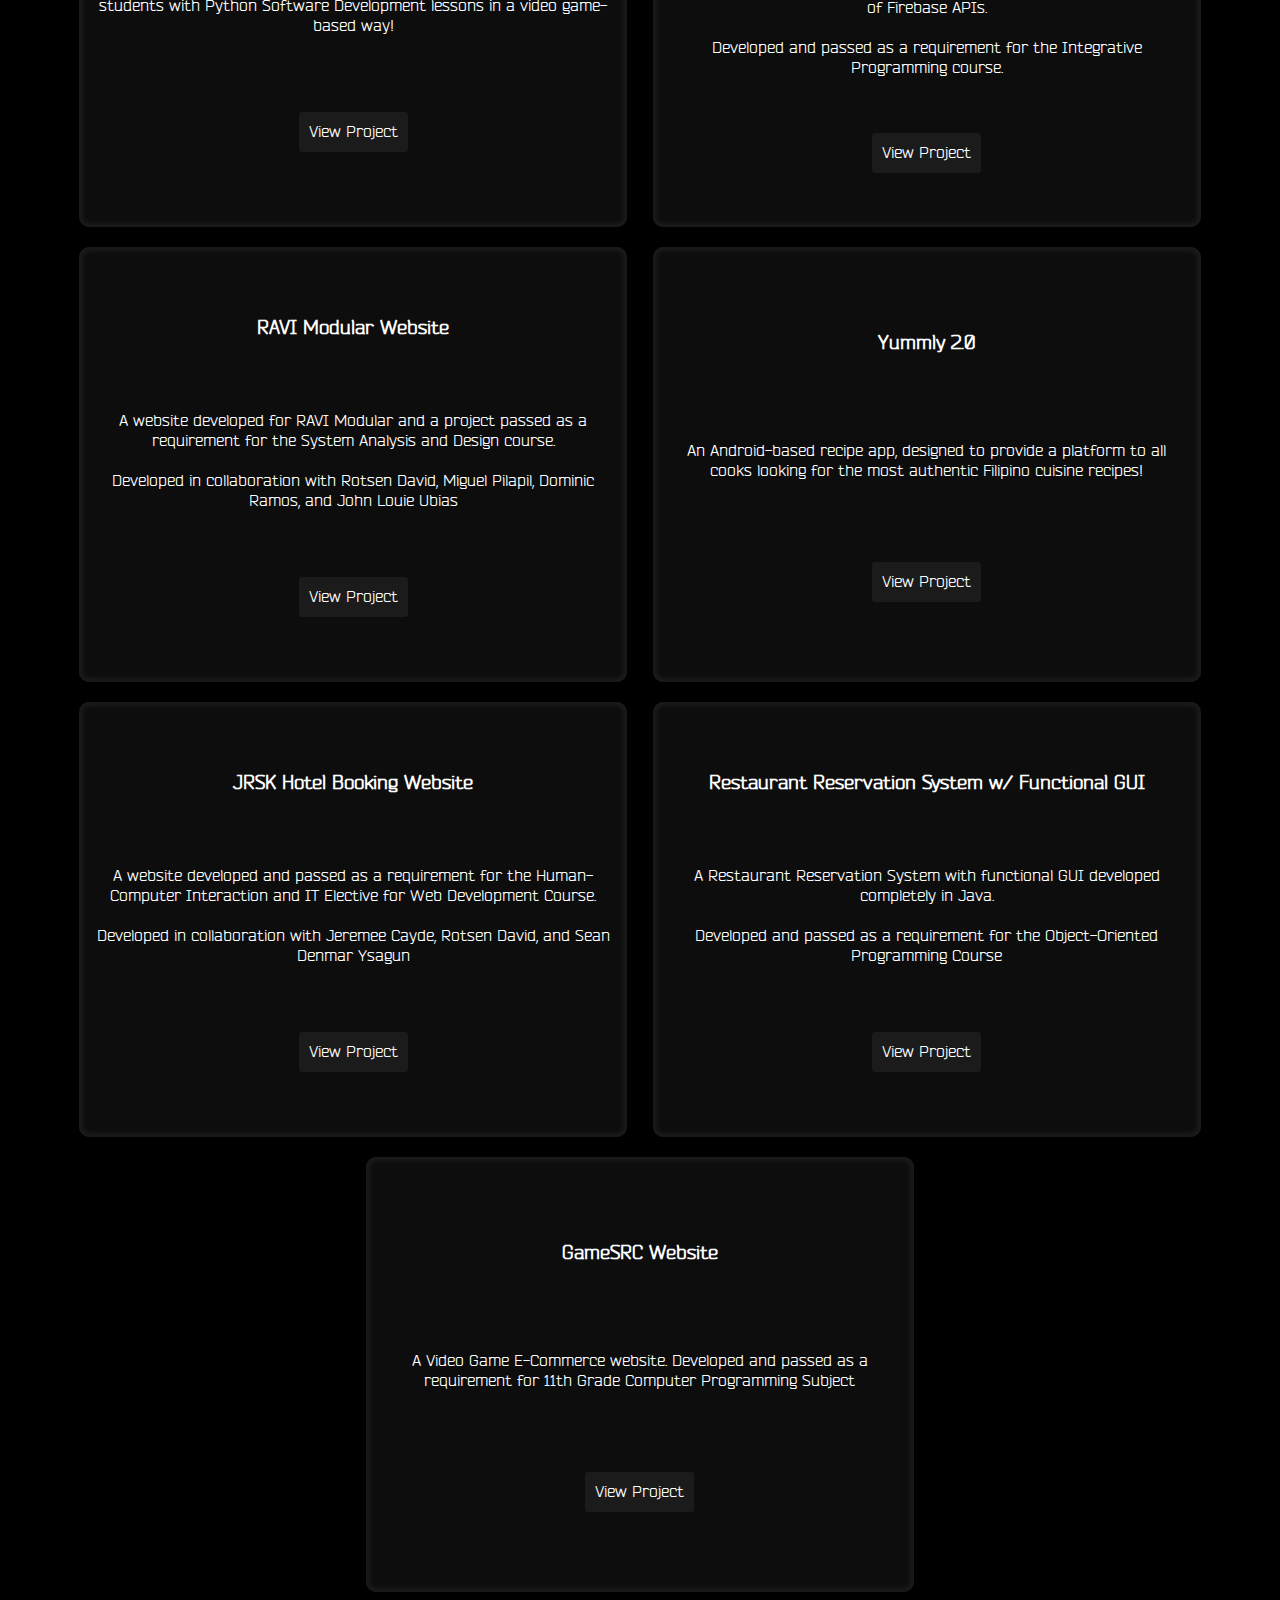
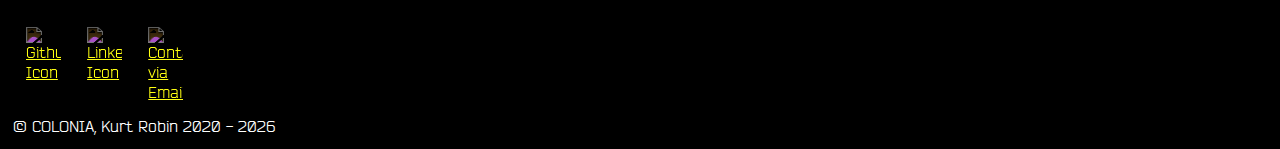
==== commit 774076d4: "Updated JS and index.html so that the date on the footer and my age changes accordingly without manu" ====
--- a/index.html
+++ b/index.html
@@ -13,7 +13,16 @@
 
 	<meta name="viewport" content="width=device-width, initial-scale=1.0">
 	<link rel="icon" href="images/favicon.png">
+	
+	<!-- ? Bootstrap 5.0.2 -->
+	<!-- <link href="https://cdn.jsdelivr.net/npm/bootstrap@5.0.2/dist/css/bootstrap.min.css" rel="stylesheet" integrity="sha384-EVSTQN3/azprG1Anm3QDgpJLIm9Nao0Yz1ztcQTwFspd3yD65VohhpuuCOmLASjC" crossorigin="anonymous"> -->
+	<!-- ? Bootstrap 5 JS -->
+	<!-- <script src="https://cdn.jsdelivr.net/npm/@popperjs/core@2.9.2/dist/umd/popper.min.js" integrity="sha384-IQsoLXl5PILFhosVNubq5LC7Qb9DXgDA9i+tQ8Zj3iwWAwPtgFTxbJ8NT4GN1R8p" crossorigin="anonymous"></script> -->
+	<!-- <script src="https://cdn.jsdelivr.net/npm/bootstrap@5.0.2/dist/js/bootstrap.min.js" integrity="sha384-cVKIPhGWiC2Al4u+LWgxfKTRIcfu0JTxR+EQDz/bgldoEyl4H0zUF0QKbrJ0EcQF" crossorigin="anonymous"></script> -->
+	
+	<!-- ? My own CSS file -->
 	<link rel="stylesheet" href="styles/style.css" type="text/css" charset="utf-8" />
+
 	<!-- <title>Kurt Colonia | Software Developer</title> -->
 	<title>Kurt Colonia | Developer</title>
 </head>
@@ -63,8 +72,8 @@
 			<img src="images/LinkedIn_PFP.png" alt="Kurt Colonia's ID Picture"></img>
 			<main>
 				<h2>Hello World! I'm Kurt Robin Colonia.</h2><br>
-				<p> I am 21 years old and currently residing in Quezon City, Metro Manila, Philippines. I am a 4th
-					Year college student enrolled under the Bachelor of Science in Information Technology program at
+				<p> I am <span id="currentAge"></span> years old and currently residing in Quezon City, Metro Manila, Philippines. I am a 4th
+					Year Bachelor of Science in Information Technology student at
 					New Era University - Main Campus.</p><br>
 				<!-- <p> I am a dependable software developer, with proficiency in Java, Kotlin, C#, and Python. I am also skilled in
           Full Stack
@@ -163,7 +172,7 @@
 						<img src="https://i.imgur.com/XZkfDdk.png" alt="Contact via Email">
 					</a>
 				</div>
-				<p>&copy; COLONIA, Kurt Robin 2024</p>
+				<p>&copy; COLONIA, Kurt Robin <span id="footerYear"></span></p>
 			</div>
 		</div>
 	</footer>
